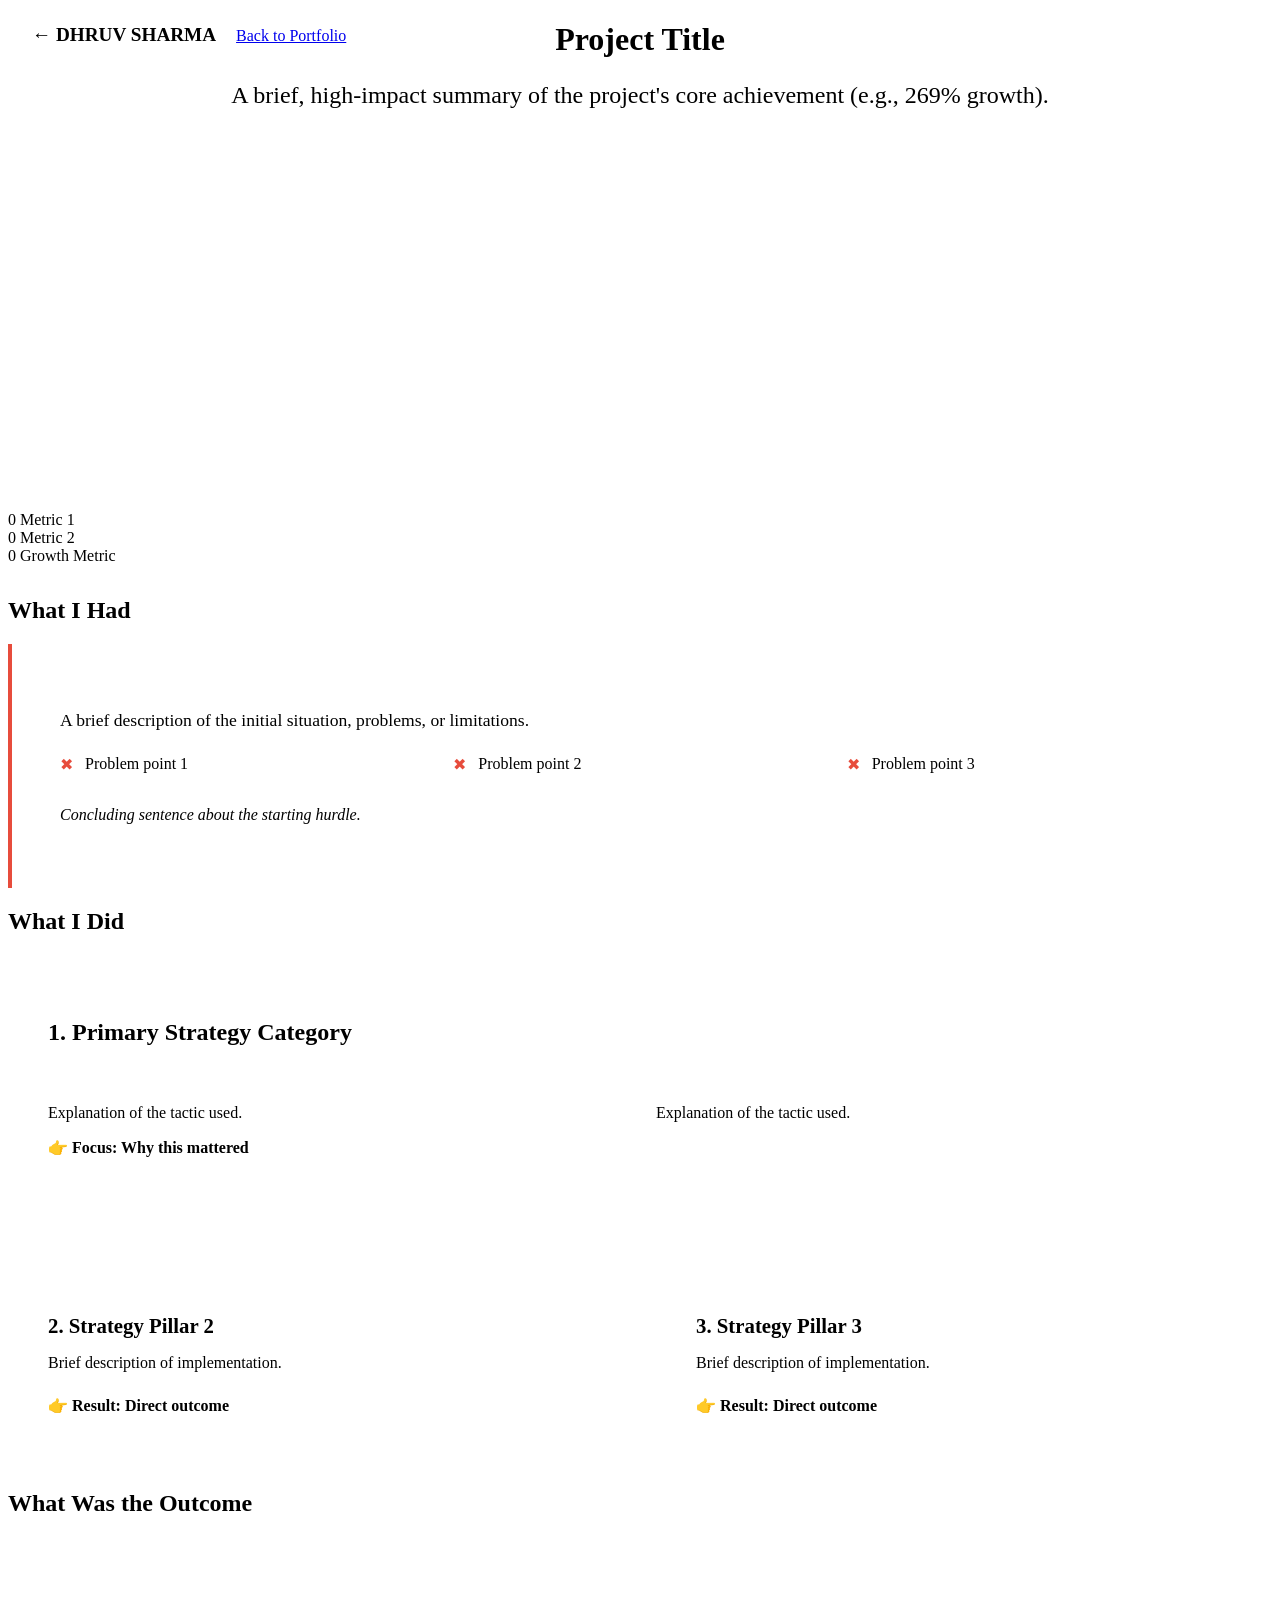
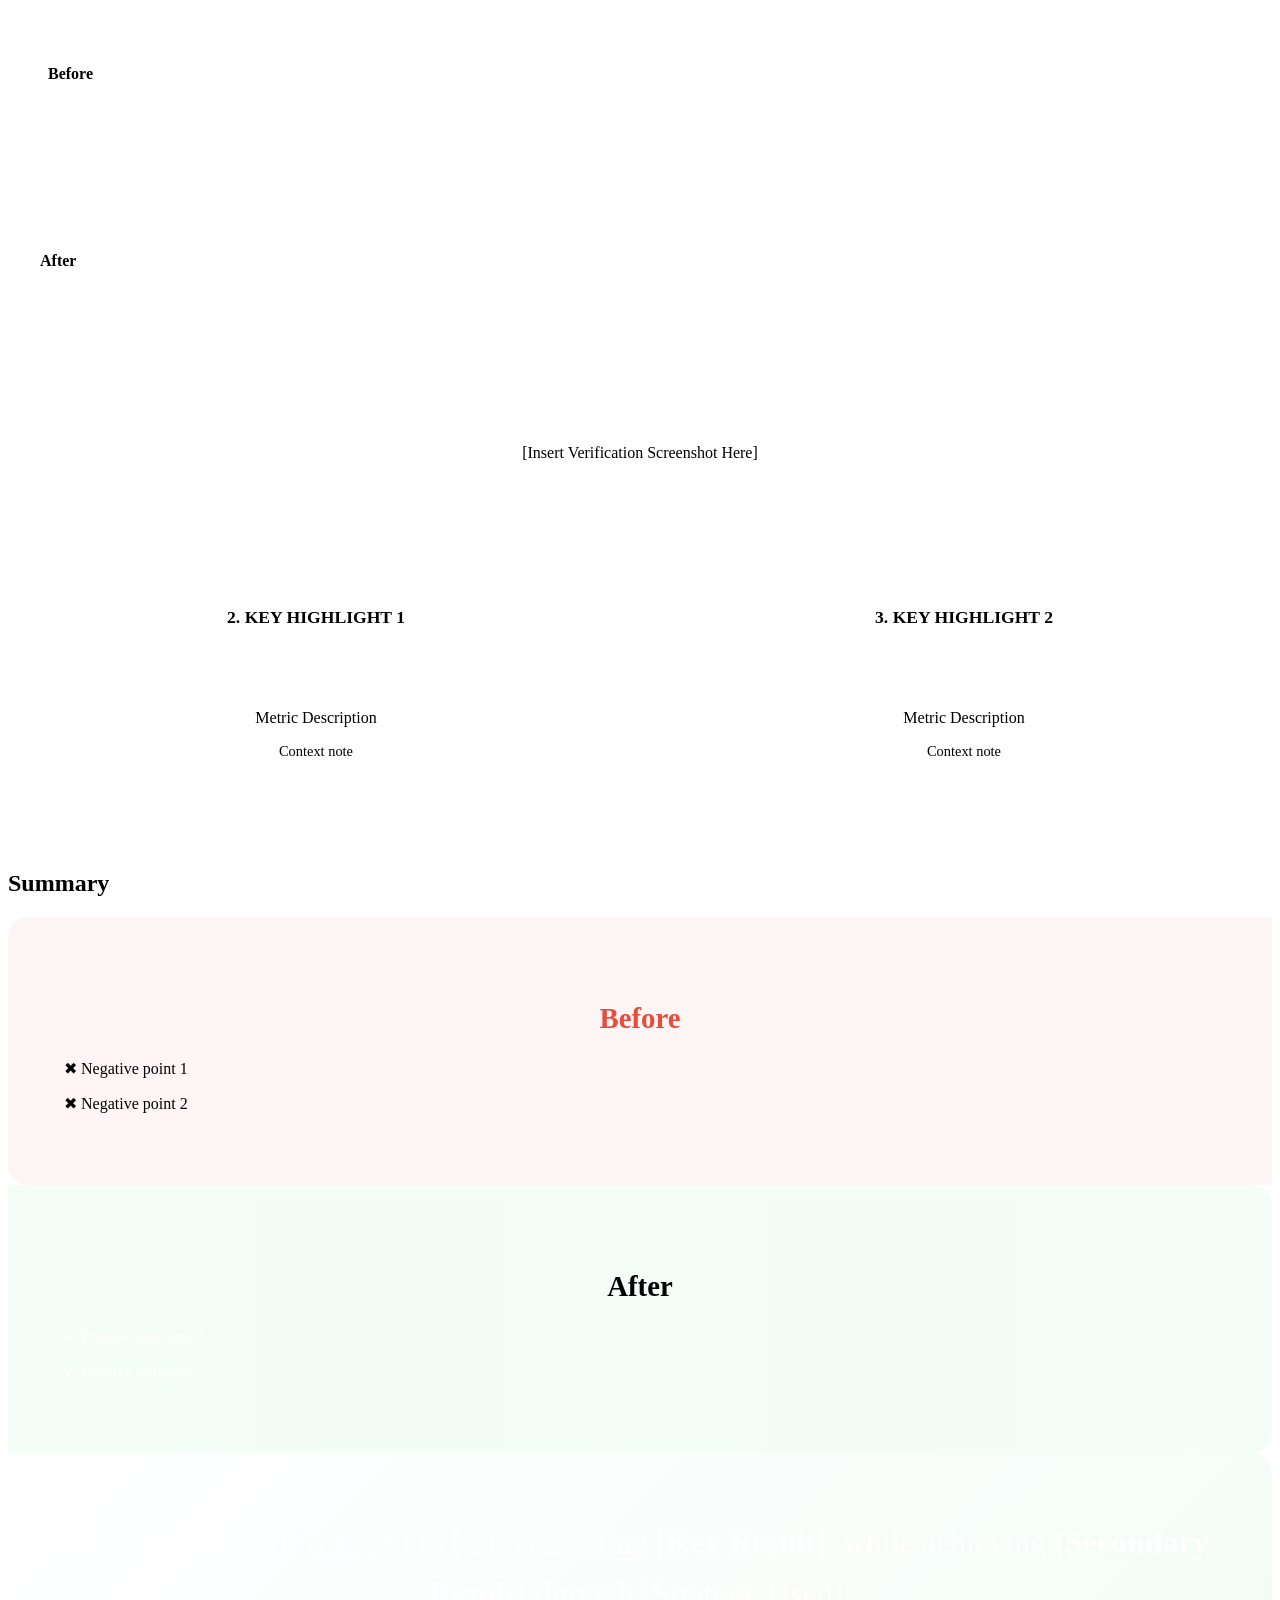
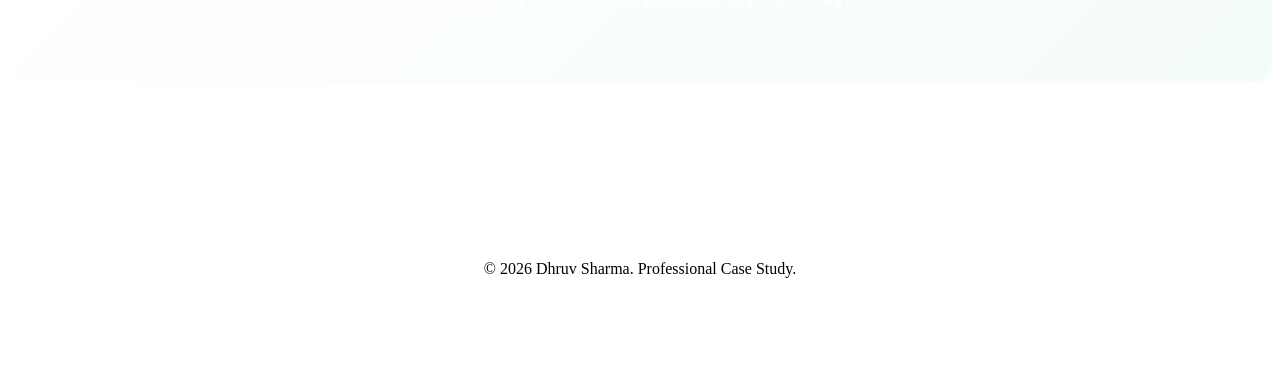
==== Portfolio By AI/case-study-template.html @ c82a57d7 "Add files via upload" ====
<!DOCTYPE html>
<html lang="en">
<head>
    <meta charset="UTF-8">
    <meta name="viewport" content="width=device-width, initial-scale=1.0">
    <title>Project Name | Dhruv Sharma SEO</title>
    <link rel="stylesheet" href="../style.css">
</head>
<body>

    <nav style="padding: 1.5rem; position: fixed; top: 0; width: 100%; z-index: 100;" class="glass">
        <div class="container nav-container">
            <a href="../index.html" style="color: var(--primary-color); text-decoration: none; font-weight: 700; font-size: 1.2rem;">&larr; DHRUV SHARMA</a>
            <a href="../index.html#portfolio" class="glass-btn" style="padding: 0.5rem 1rem;">Back to Portfolio</a>
        </div>
    </nav>

    <header class="hero" style="min-height: 60vh; text-align: center;">
        <div class="container hero-content" style="max-width: 900px; margin: 0 auto;">
            <h1 data-aos="fade-up"><span class="gradient-text">Project Title</span></h1>
            <p data-aos="fade-up" style="font-size: 1.5rem;">A brief, high-impact summary of the project's core achievement (e.g., 269% growth).</p>
        </div>
    </header>

    <main class="container">
        
        <!-- TL;DR Metrics -->
        <div class="stats-grid" style="margin-top: -50px; position: relative; z-index: 5; margin-bottom: 2rem;">
            <div class="stat-card glass" data-aos="zoom-in">
                <span class="stat-number" data-target="0" data-suffix="">0</span>
                <span class="stat-label">Metric 1</span>
            </div>
            <div class="stat-card glass" data-aos="zoom-in" data-aos-delay="100">
                <span class="stat-number" data-target="0" data-suffix="">0</span>
                <span class="stat-label">Metric 2</span>
            </div>
            <div class="stat-card glass" data-aos="zoom-in" data-aos-delay="200">
                <span class="stat-number" data-target="0" data-suffix="%">0</span>
                <span class="stat-label">Growth Metric</span>
            </div>
        </div>

        <!-- 1. What I Had (The Challenge) -->
        <section id="challenge">
            <div class="section-header" data-aos="fade-up">
                <h2>What <span class="gradient-text">I Had</span></h2>
            </div>
            <div class="glass" data-aos="fade-up" style="padding: 3rem; border-left: 4px solid #e74c3c;">
                <p style="font-size: 1.1rem; margin-bottom: 1.5rem; color: var(--text-main);">A brief description of the initial situation, problems, or limitations.</p>
                <ul style="color: var(--text-dim); list-style: none; padding-left: 0; display: grid; grid-template-columns: repeat(auto-fit, minmax(300px, 1fr)); gap: 1rem;">
                    <li style="display: flex; align-items: flex-start; gap: 0.75rem;"><span style="color: #e74c3c;">✖</span> Problem point 1</li>
                    <li style="display: flex; align-items: flex-start; gap: 0.75rem;"><span style="color: #e74c3c;">✖</span> Problem point 2</li>
                    <li style="display: flex; align-items: flex-start; gap: 0.75rem;"><span style="color: #e74c3c;">✖</span> Problem point 3</li>
                </ul>
                <p style="margin-top: 2rem; color: var(--text-main); font-style: italic;">Concluding sentence about the starting hurdle.</p>
            </div>
        </section>

        <!-- 2. What I Did (The Strategy) -->
        <section id="strategy">
            <div class="section-header" data-aos="fade-up">
                <h2>What <span class="gradient-text">I Did</span></h2>
            </div>
            
            <div style="display: flex; flex-direction: column; gap: 2.5rem;" data-aos="fade-up" data-aos-delay="100">
                <!-- Strategy 1 -->
                <div class="glass" style="padding: 2.5rem;">
                    <h3 style="color: var(--primary-color); margin-bottom: 1.5rem; font-size: 1.5rem;">1. Primary Strategy Category</h3>
                    <div style="display: grid; grid-template-columns: repeat(auto-fit, minmax(300px, 1fr)); gap: 2rem;">
                        <div>
                            <strong style="color: #fff; display: block; margin-bottom: 0.5rem;">Tactic 1</strong>
                            <p style="color: var(--text-dim); margin-bottom: 1rem;">Explanation of the tactic used.</p>
                            <p style="color: var(--primary-color); font-weight: 600;">👉 Focus: Why this mattered</p>
                        </div>
                        <div>
                            <strong style="color: #fff; display: block; margin-bottom: 0.5rem;">Tactic 2</strong>
                            <p style="color: var(--text-dim); margin-bottom: 1rem;">Explanation of the tactic used.</p>
                        </div>
                    </div>
                </div>

                <!-- Strategy 2 & 3 -->
                <div style="display: grid; grid-template-columns: repeat(auto-fit, minmax(300px, 1fr)); gap: 2rem;">
                    <div class="glass" style="padding: 2.5rem;">
                        <h3 style="color: var(--secondary-color); margin-bottom: 1rem; font-size: 1.3rem;">2. Strategy Pillar 2</h3>
                        <p style="color: var(--text-dim); margin-bottom: 1.5rem;">Brief description of implementation.</p>
                        <p style="color: var(--primary-color); font-weight: 600;">👉 Result: Direct outcome</p>
                    </div>
                    <div class="glass" style="padding: 2.5rem;">
                        <h3 style="color: var(--secondary-color); margin-bottom: 1rem; font-size: 1.3rem;">3. Strategy Pillar 3</h3>
                        <p style="color: var(--text-dim); margin-bottom: 1.5rem;">Brief description of implementation.</p>
                        <p style="color: var(--primary-color); font-weight: 600;">👉 Result: Direct outcome</p>
                    </div>
                </div>
            </div>
        </section>

        <!-- 3. What Was the Outcome -->
        <section id="outcome">
            <div class="section-header" data-aos="fade-up">
                <h2>What Was <span class="gradient-text">the Outcome</span></h2>
            </div>
            
            <!-- Growth Tables -->
            <div style="margin-bottom: 4rem;">
                <h3 style="font-size: 1.8rem; margin-bottom: 1.5rem; color: #fff;">1. Primary Growth Metric</h3>
                <div class="split-grid">
                    <div class="glass" style="padding: 2.5rem;">
                        <h4 style="color: var(--text-dim); margin-bottom: 1rem;">Before</h4>
                        <ul style="list-style: none; padding-left: 0; color: #fff;">
                            <li style="margin-bottom: 0.5rem;"><strong style="color: var(--primary-color);">Data</strong> Point 1</li>
                            <li style="margin-bottom: 0.5rem;"><strong style="color: var(--primary-color);">Data</strong> Point 2</li>
                        </ul>
                    </div>
                    <div class="glass" style="padding: 2rem; border: 1px solid var(--primary-color);">
                        <h4 style="color: var(--primary-color); margin-bottom: 1rem;">After</h4>
                        <table style="width: 100%; color: #fff; text-align: left; border-collapse: collapse;">
                            <tr style="border-bottom: 1px solid rgba(255,255,255,0.1);">
                                <th style="padding: 0.5rem 0;">Metric</th><th style="padding: 0.5rem 0;">After</th><th style="padding: 0.5rem 0;">Growth</th>
                            </tr>
                            <tr style="border-bottom: 1px solid rgba(255,255,255,0.1);">
                                <td style="padding: 0.5rem 0;">Metric Name</td><td style="padding: 0.5rem 0;">Value</td><td style="color: var(--primary-color); font-weight: bold;">+%</td>
                            </tr>
                        </table>
                    </div>
                </div>
                <!-- Optional Images -->
                <div style="margin-top: 1.5rem; text-align: center; color: var(--text-dim); padding: 2rem;" class="glass">
                    [Insert Verification Screenshot Here]
                </div>
            </div>

            <!-- Flow Data Box -->
            <div style="display: grid; grid-template-columns: repeat(auto-fit, minmax(250px, 1fr)); gap: 2rem; margin-bottom: 4rem;">
                <!-- Highlight 1 -->
                <div class="glass" style="padding: 2rem; text-align: center;">
                    <h3 style="color: var(--text-dim); font-size: 1.1rem; text-transform: uppercase;">2. Key Highlight 1</h3>
                    <div style="font-size: 2.5rem; font-weight: 700; color: #fff; margin: 1rem 0;">Start &rarr; End</div>
                    <p style="color: var(--primary-color);">Metric Description</p>
                    <p style="font-size: 0.9rem; color: var(--text-dim); margin-top: 0.5rem;">Context note</p>
                </div>
                <!-- Highlight 2 -->
                <div class="glass" style="padding: 2rem; text-align: center; border: 1px solid var(--secondary-color);">
                    <h3 style="color: var(--text-dim); font-size: 1.1rem; text-transform: uppercase;">3. Key Highlight 2</h3>
                    <div style="font-size: 2.5rem; font-weight: 700; color: #fff; margin: 1rem 0;">Start &rarr; End</div>
                    <p style="color: var(--secondary-color);">Metric Description</p>
                    <p style="font-size: 0.9rem; color: var(--text-dim); margin-top: 0.5rem;">Context note</p>
                </div>
            </div>
        </section>

        <!-- 4. Summary -->
        <section id="summary">
            <div class="section-header" data-aos="fade-up">
                <h2><span class="gradient-text">Summary</span></h2>
            </div>
            <div class="split-grid-no-gap" data-aos="fade-up" data-aos-delay="100">
                <div class="glass summary-left" style="padding: 3.5rem; background: rgba(231, 76, 60, 0.05); border-radius: 20px 0 0 20px; border-right: none;">
                    <h3 style="color: #e74c3c; margin-bottom: 1.5rem; text-align: center; font-size: 1.8rem;">Before</h3>
                    <ul style="color: var(--text-dim); list-style: none; padding: 0; display: flex; flex-direction: column; gap: 1rem;">
                        <li>✖ Negative point 1</li>
                        <li>✖ Negative point 2</li>
                    </ul>
                </div>
                <div class="glass summary-right" style="padding: 3.5rem; background: rgba(46, 204, 113, 0.05); border-radius: 0 20px 20px 0; border: 1px solid var(--primary-color);">
                    <h3 style="color: var(--primary-color); margin-bottom: 1.5rem; text-align: center; font-size: 1.8rem;">After</h3>
                    <ul style="color: #fff; list-style: none; padding: 0; display: flex; flex-direction: column; gap: 1rem; font-weight: 500;">
                        <li>✔ <span style="color: var(--primary-color);">Positive</span> outcome 1</li>
                        <li>✔ <span style="color: var(--primary-color);">Positive</span> outcome 2</li>
                    </ul>
                </div>
            </div>
        </section>

        <!-- 5. Final One-Liner -->
        <section style="text-align: center; padding-bottom: 6rem;">
            <div class="glass" data-aos="zoom-in" style="padding: 4rem 3rem; border: 2px solid var(--primary-color); box-shadow: 0 0 40px var(--primary-glow); background: linear-gradient(135deg, rgba(255,255,255,0.03) 0%, rgba(46,204,113,0.05) 100%); border-radius: 20px;">
                <h2 style="font-size: 2rem; line-height: 1.6; color: #fff; font-weight: 300; margin: 0;">
                    <span style="font-weight: 700; color: var(--primary-color);">Scaled [Project]</span> from [X] to [Y], generating <span style="color: var(--primary-color); font-weight: 700;">[Key Result]</span>, while achieving <span style="color: var(--primary-color); font-weight: 700;">[Secondary Result]</span> through [Strategy Used].
                </h2>
            </div>
        </section>
        
    </main>

    <footer style="padding: 4rem 0; text-align: center; border-top: 1px solid rgba(255, 255, 255, 0.1);">
        <p>&copy; 2026 Dhruv Sharma. Professional Case Study.</p>
    </footer>

    <script src="../app.js"></script>
</body>
</html>
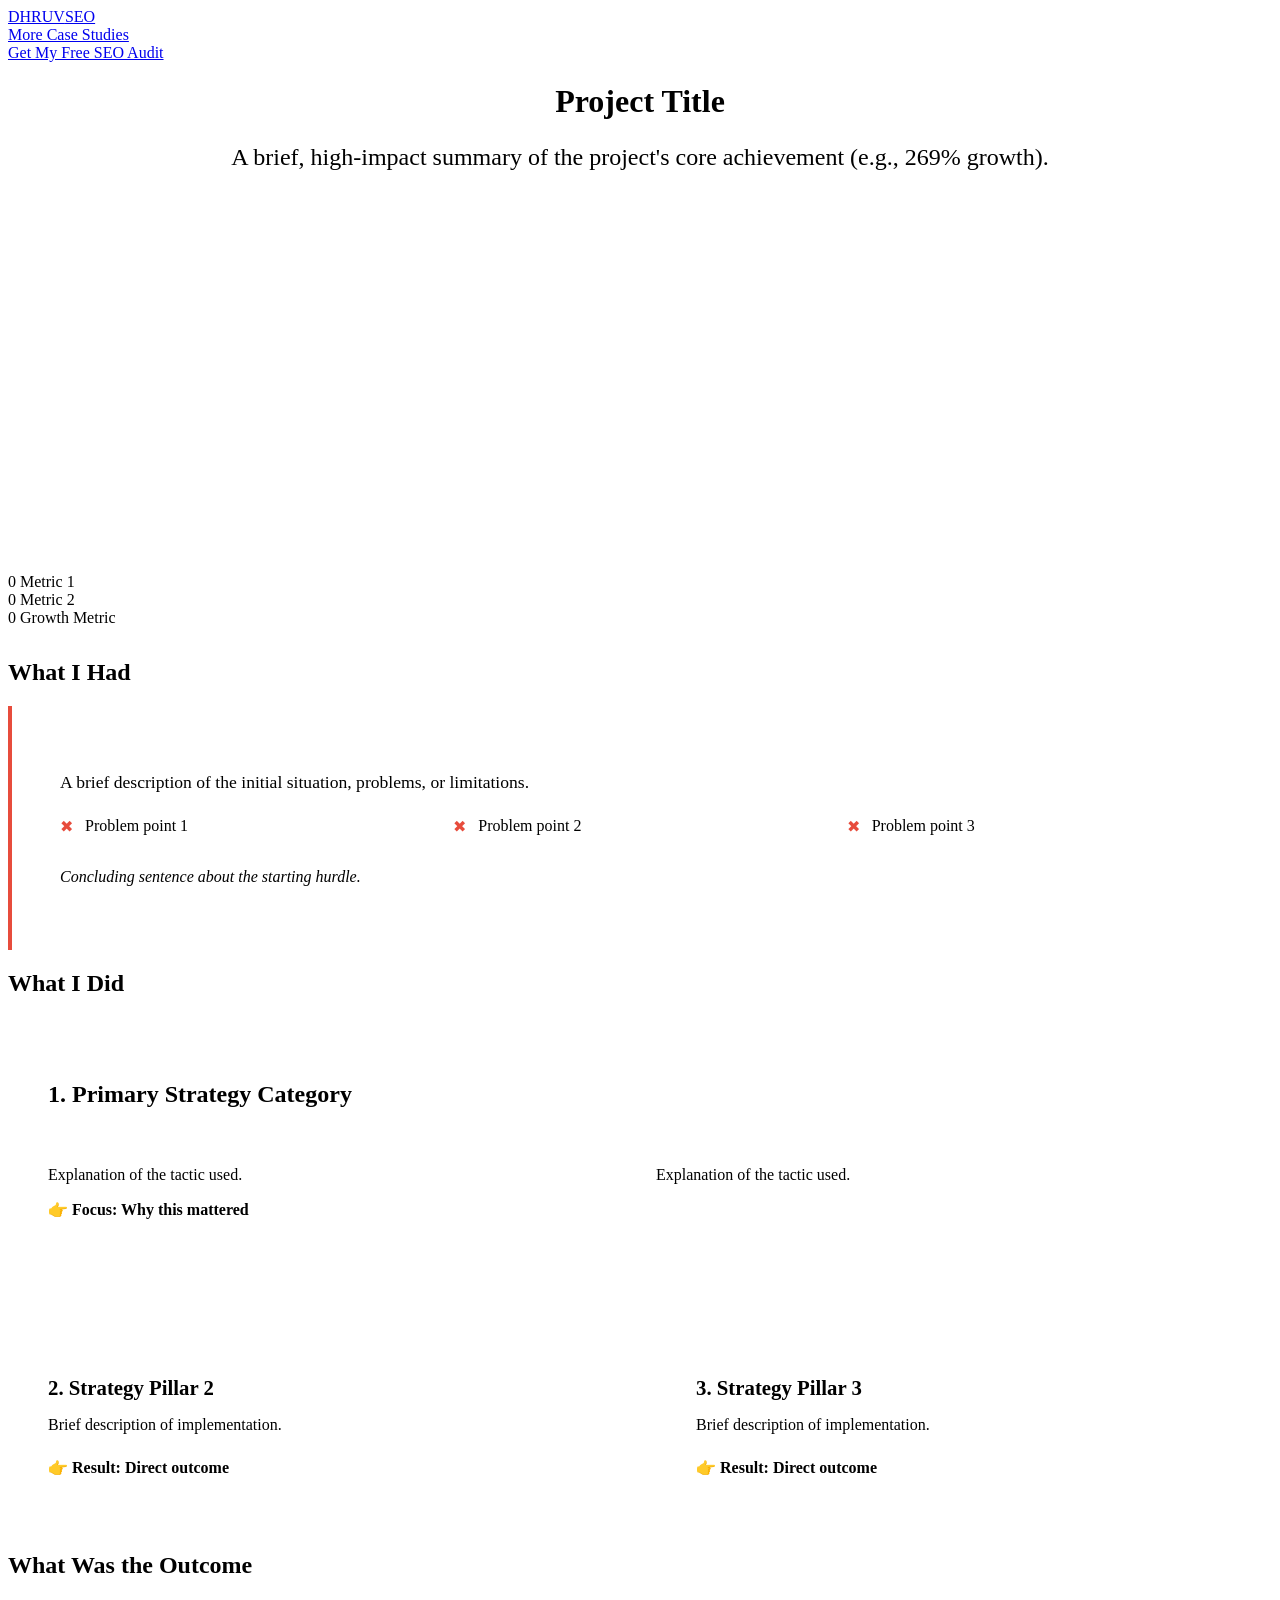
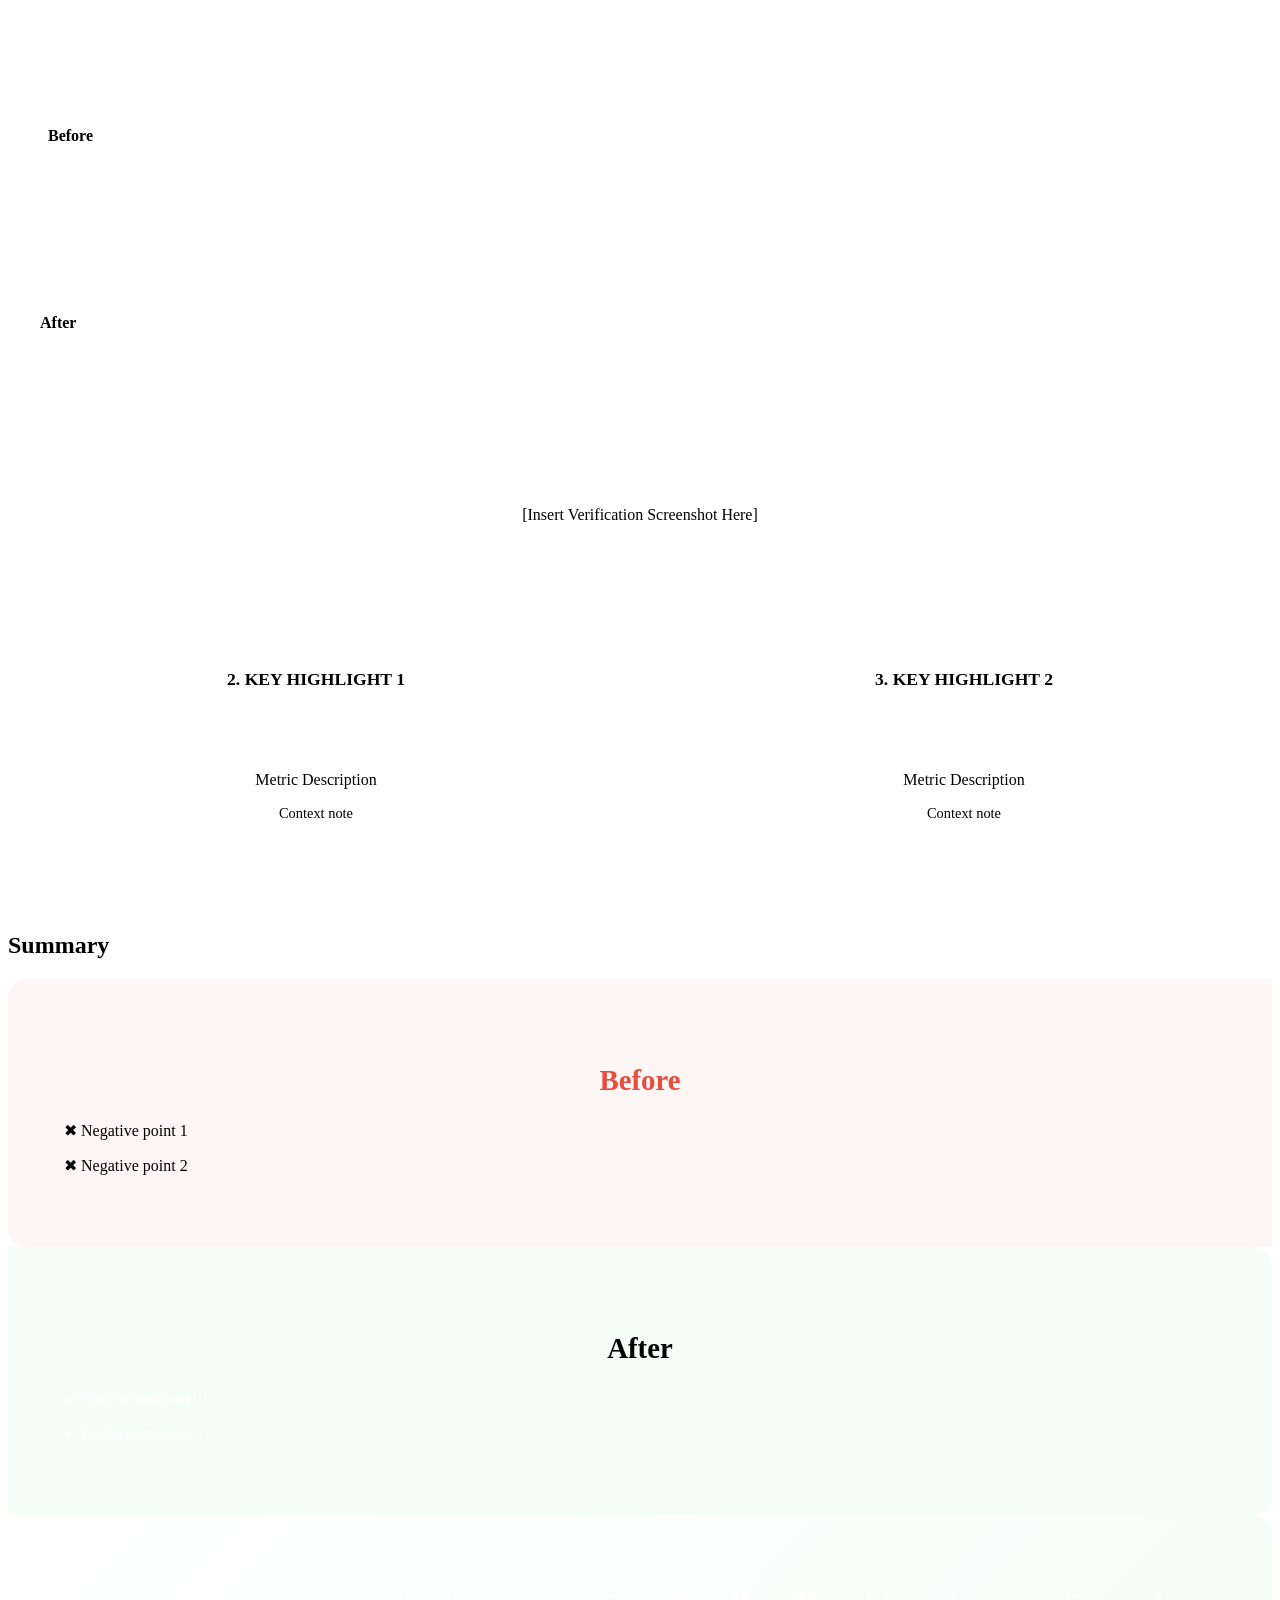
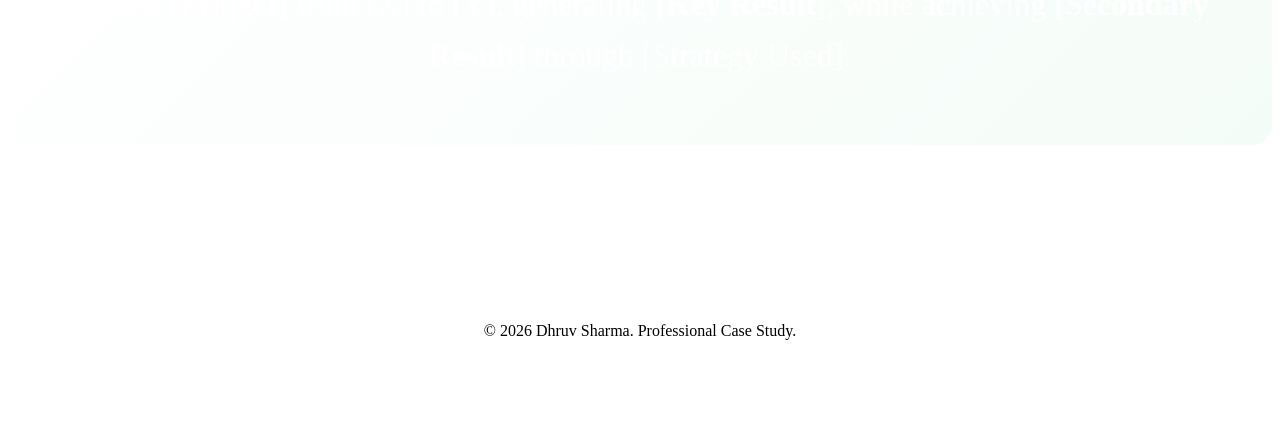
==== commit 3ae12582: "Add files via upload" ====
--- a/Portfolio By AI/case-study-template.html
+++ b/Portfolio By AI/case-study-template.html
@@ -8,11 +8,13 @@
 </head>
 <body>
 
-    <nav style="padding: 1.5rem; position: fixed; top: 0; width: 100%; z-index: 100;" class="glass">
-        <div class="container nav-container">
-            <a href="../index.html" style="color: var(--primary-color); text-decoration: none; font-weight: 700; font-size: 1.2rem;">&larr; DHRUV SHARMA</a>
-            <a href="../index.html#portfolio" class="glass-btn" style="padding: 0.5rem 1rem;">Back to Portfolio</a>
+    <!-- Global Navigation -->
+    <nav class="global-nav">
+        <a href="../index.html" class="nav-brand">DHRUV<span>SEO</span></a>
+        <div class="nav-links">
+            <a href="../index.html#portfolio">More Case Studies</a>
         </div>
+        <a href="javascript:void(0)" onclick="Calendly.initPopupWidget({url: 'https://calendly.com/dhruvsharma0279'});return false;" class="nav-cta">Get My Free SEO Audit</a>
     </nav>
 
     <header class="hero" style="min-height: 60vh; text-align: center;">
@@ -188,5 +190,9 @@
     </footer>
 
     <script src="../app.js"></script>
+
+    <!-- Calendly popup dependencies -->
+    <link href="https://assets.calendly.com/assets/external/widget.css" rel="stylesheet">
+    <script src="https://assets.calendly.com/assets/external/widget.js" type="text/javascript" async></script>
 </body>
 </html>
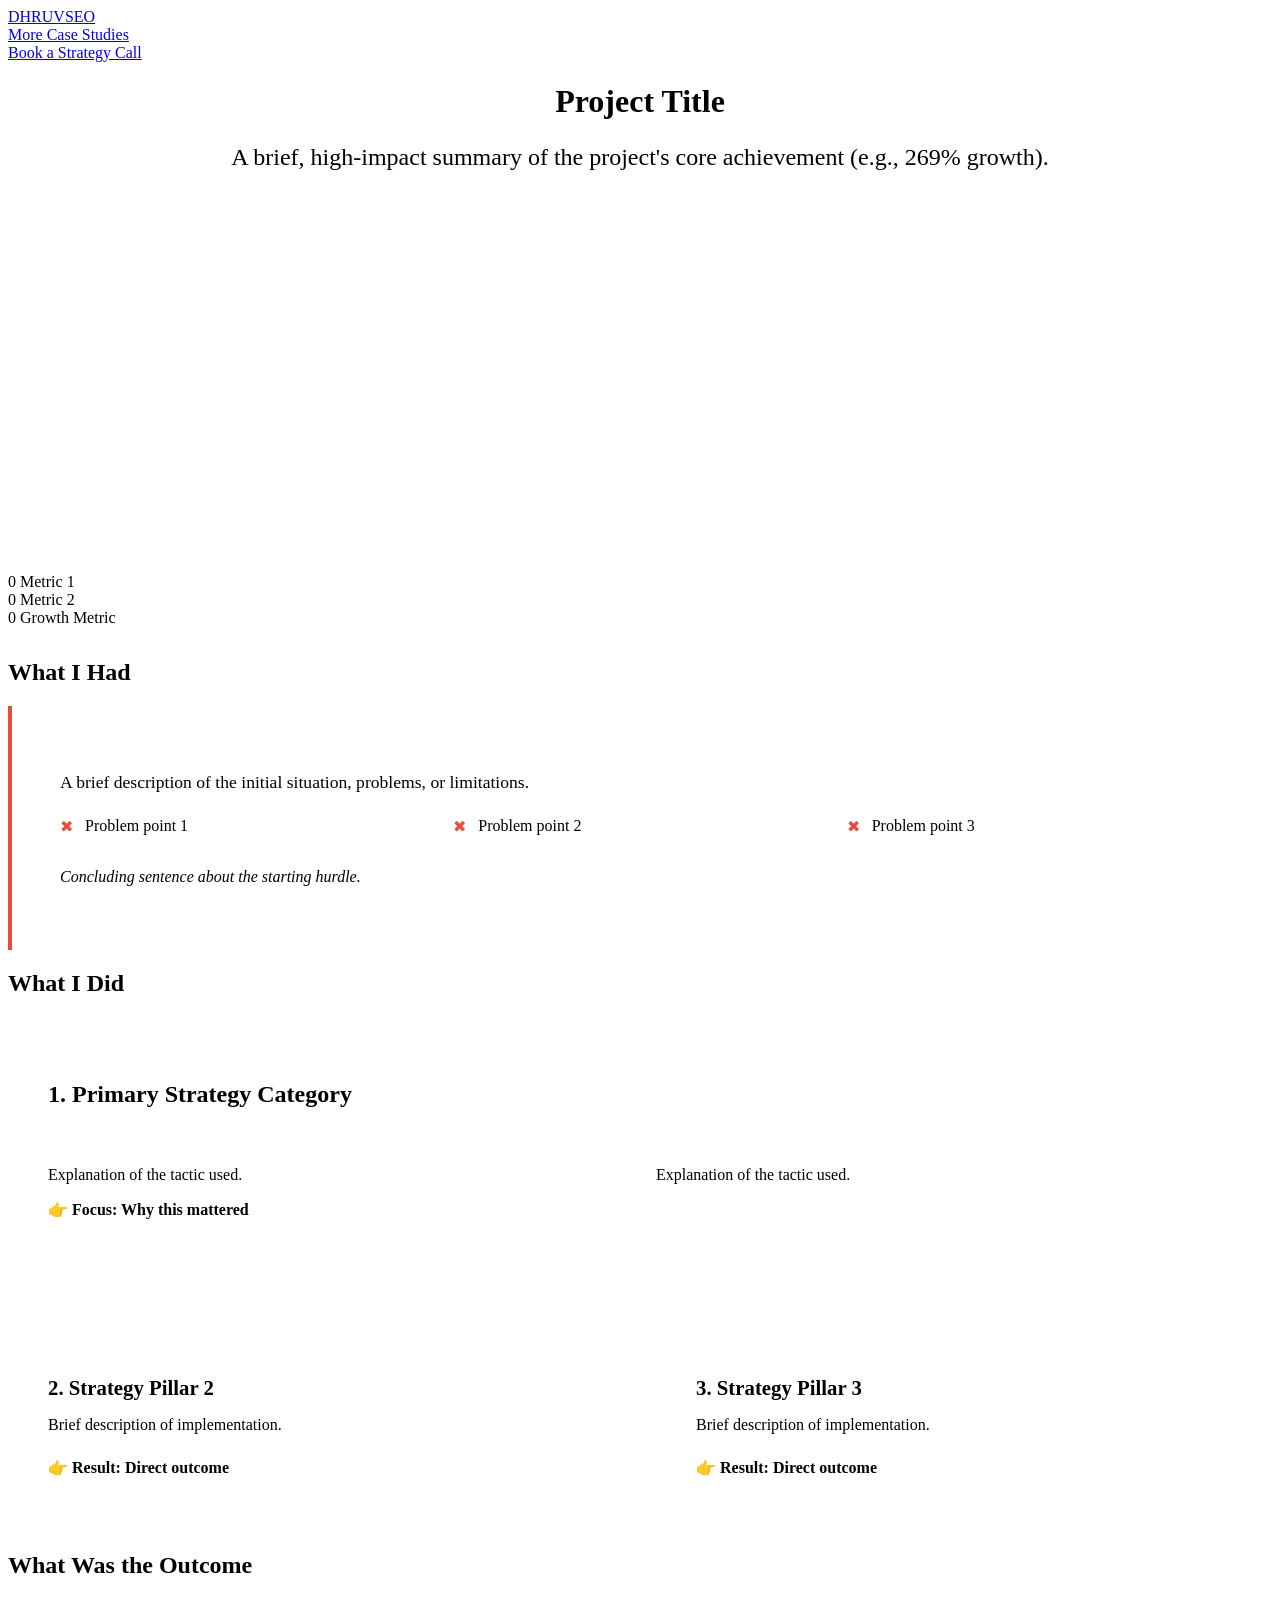
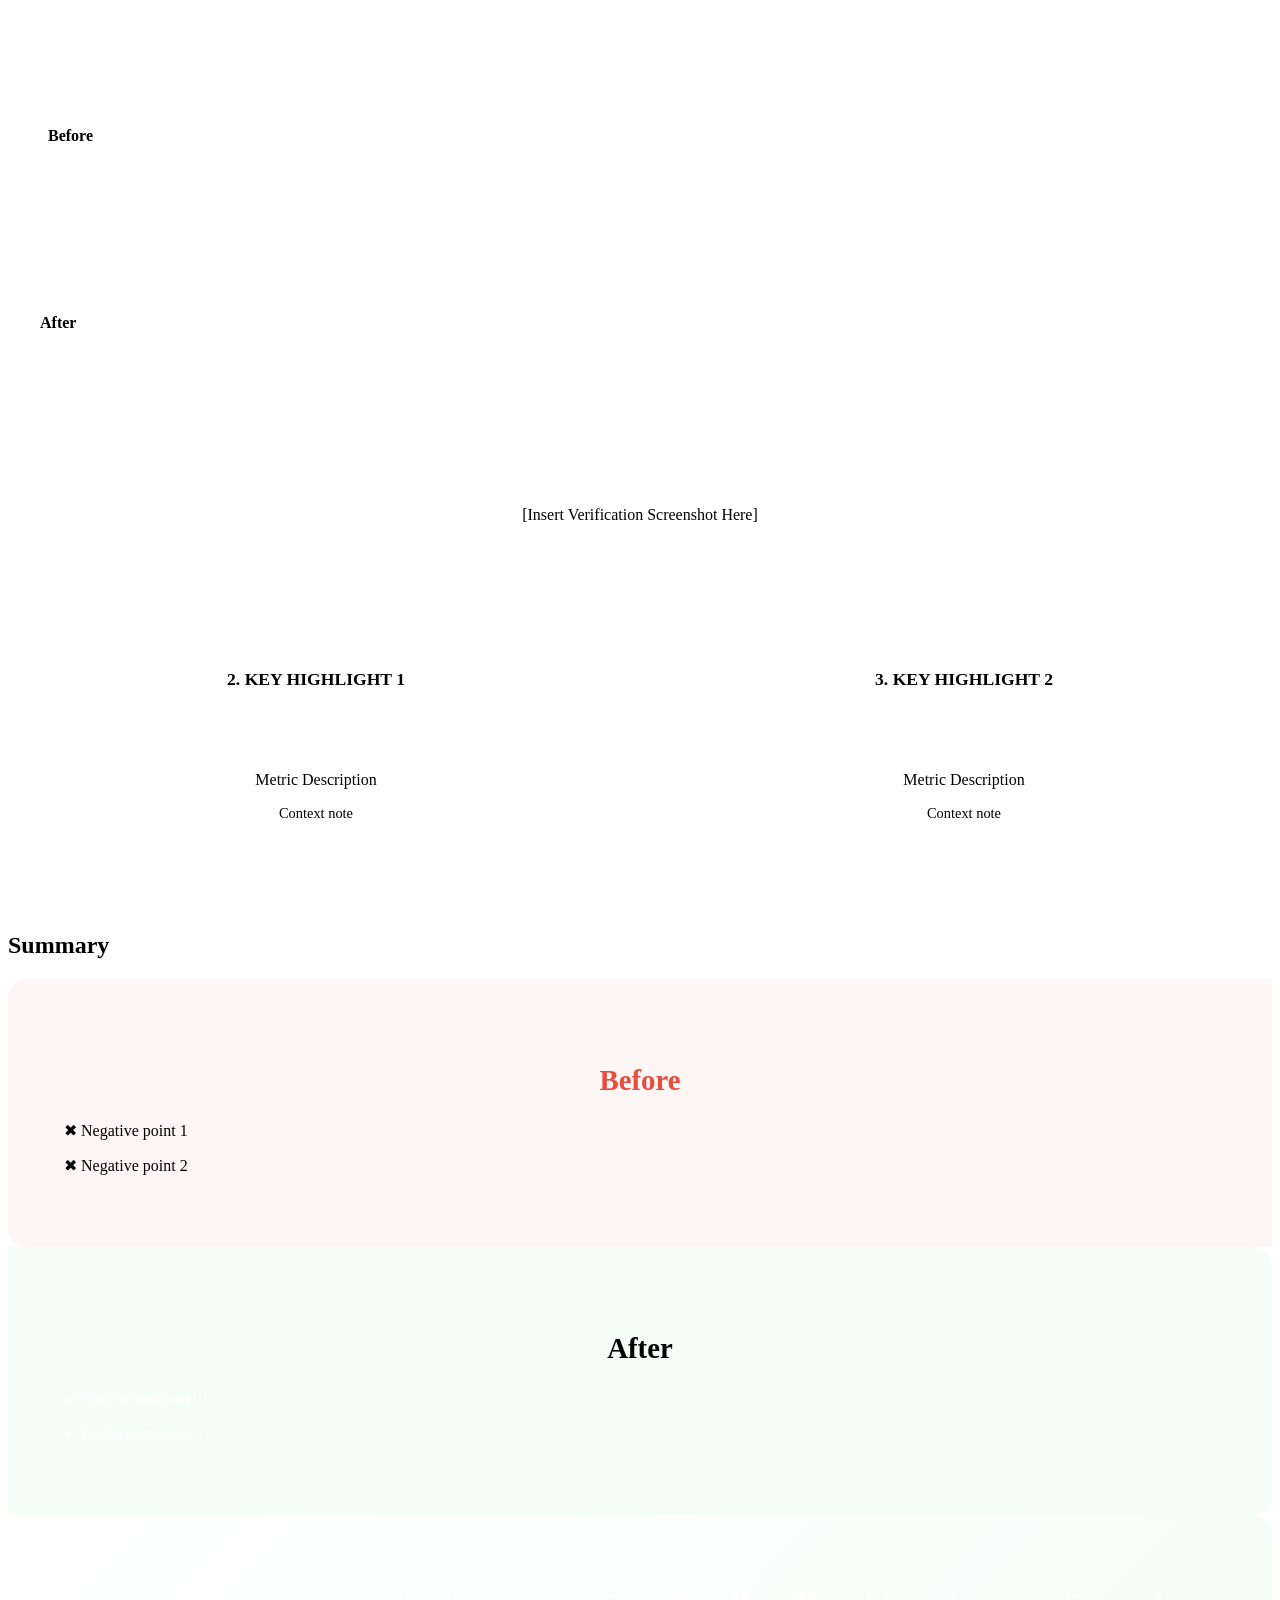
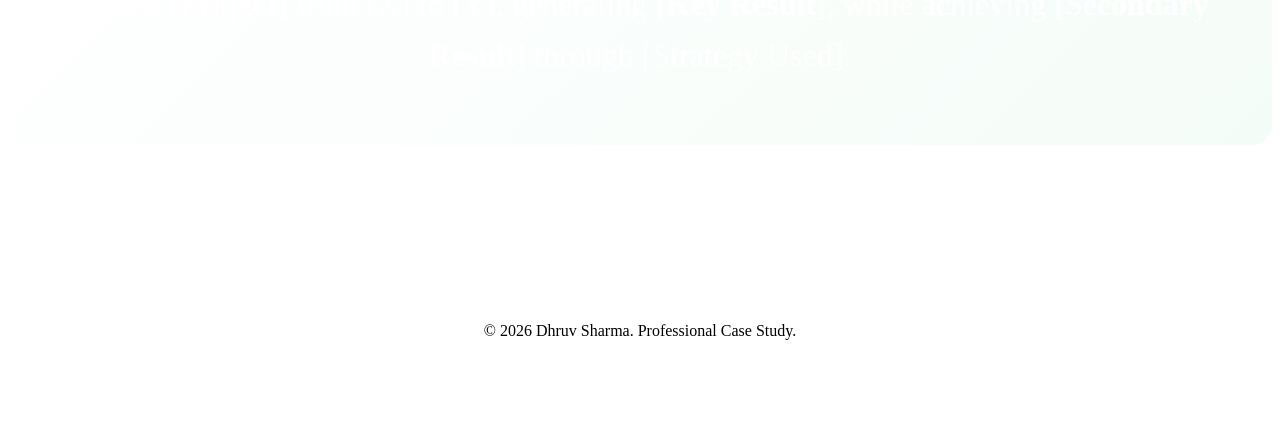
==== commit a9153b02: "Add files via upload" ====
--- a/Portfolio By AI/case-study-template.html
+++ b/Portfolio By AI/case-study-template.html
@@ -14,7 +14,7 @@
         <div class="nav-links">
             <a href="../index.html#portfolio">More Case Studies</a>
         </div>
-        <a href="javascript:void(0)" onclick="Calendly.initPopupWidget({url: 'https://calendly.com/dhruvsharma0279'});return false;" class="nav-cta">Get My Free SEO Audit</a>
+        <a href="javascript:void(0)" onclick="Calendly.initPopupWidget({url: 'https://calendly.com/dhruvsharma0279'});return false;" class="nav-cta">Book a Strategy Call</a>
     </nav>
 
     <header class="hero" style="min-height: 60vh; text-align: center;">
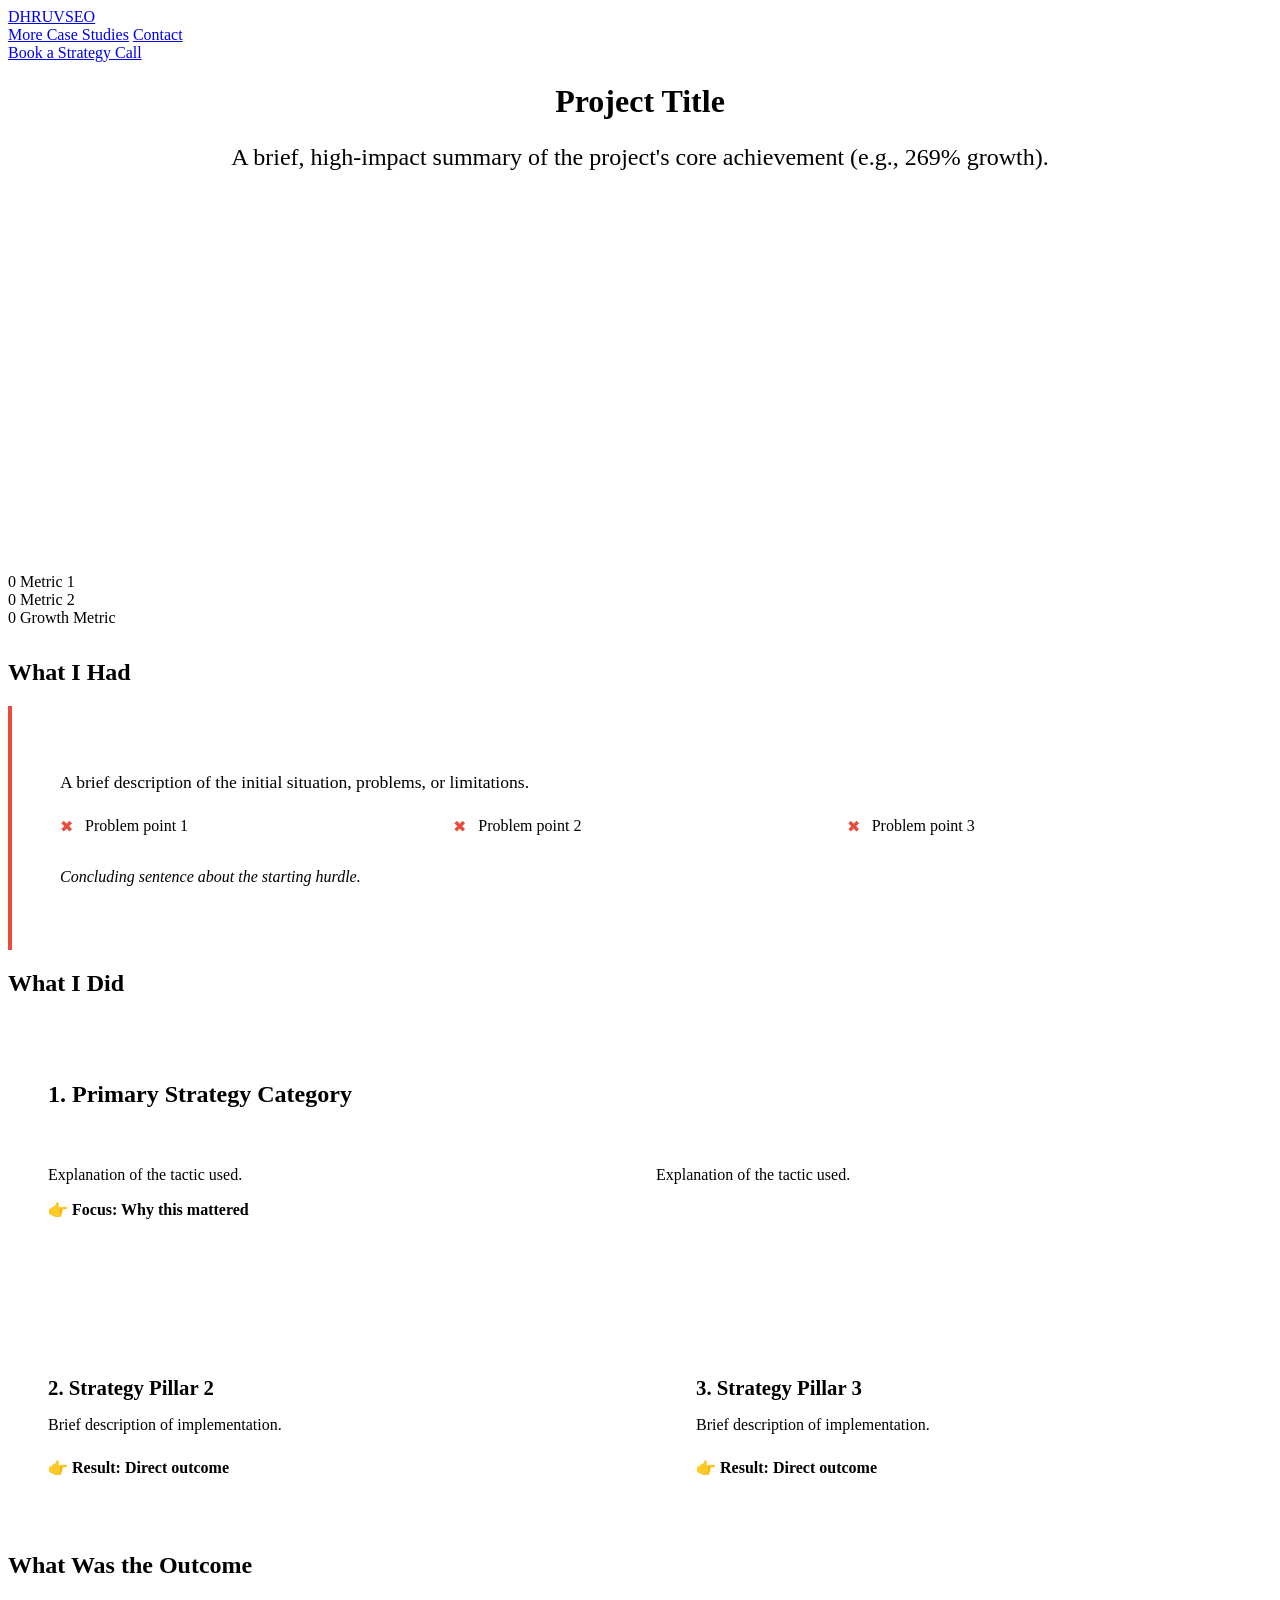
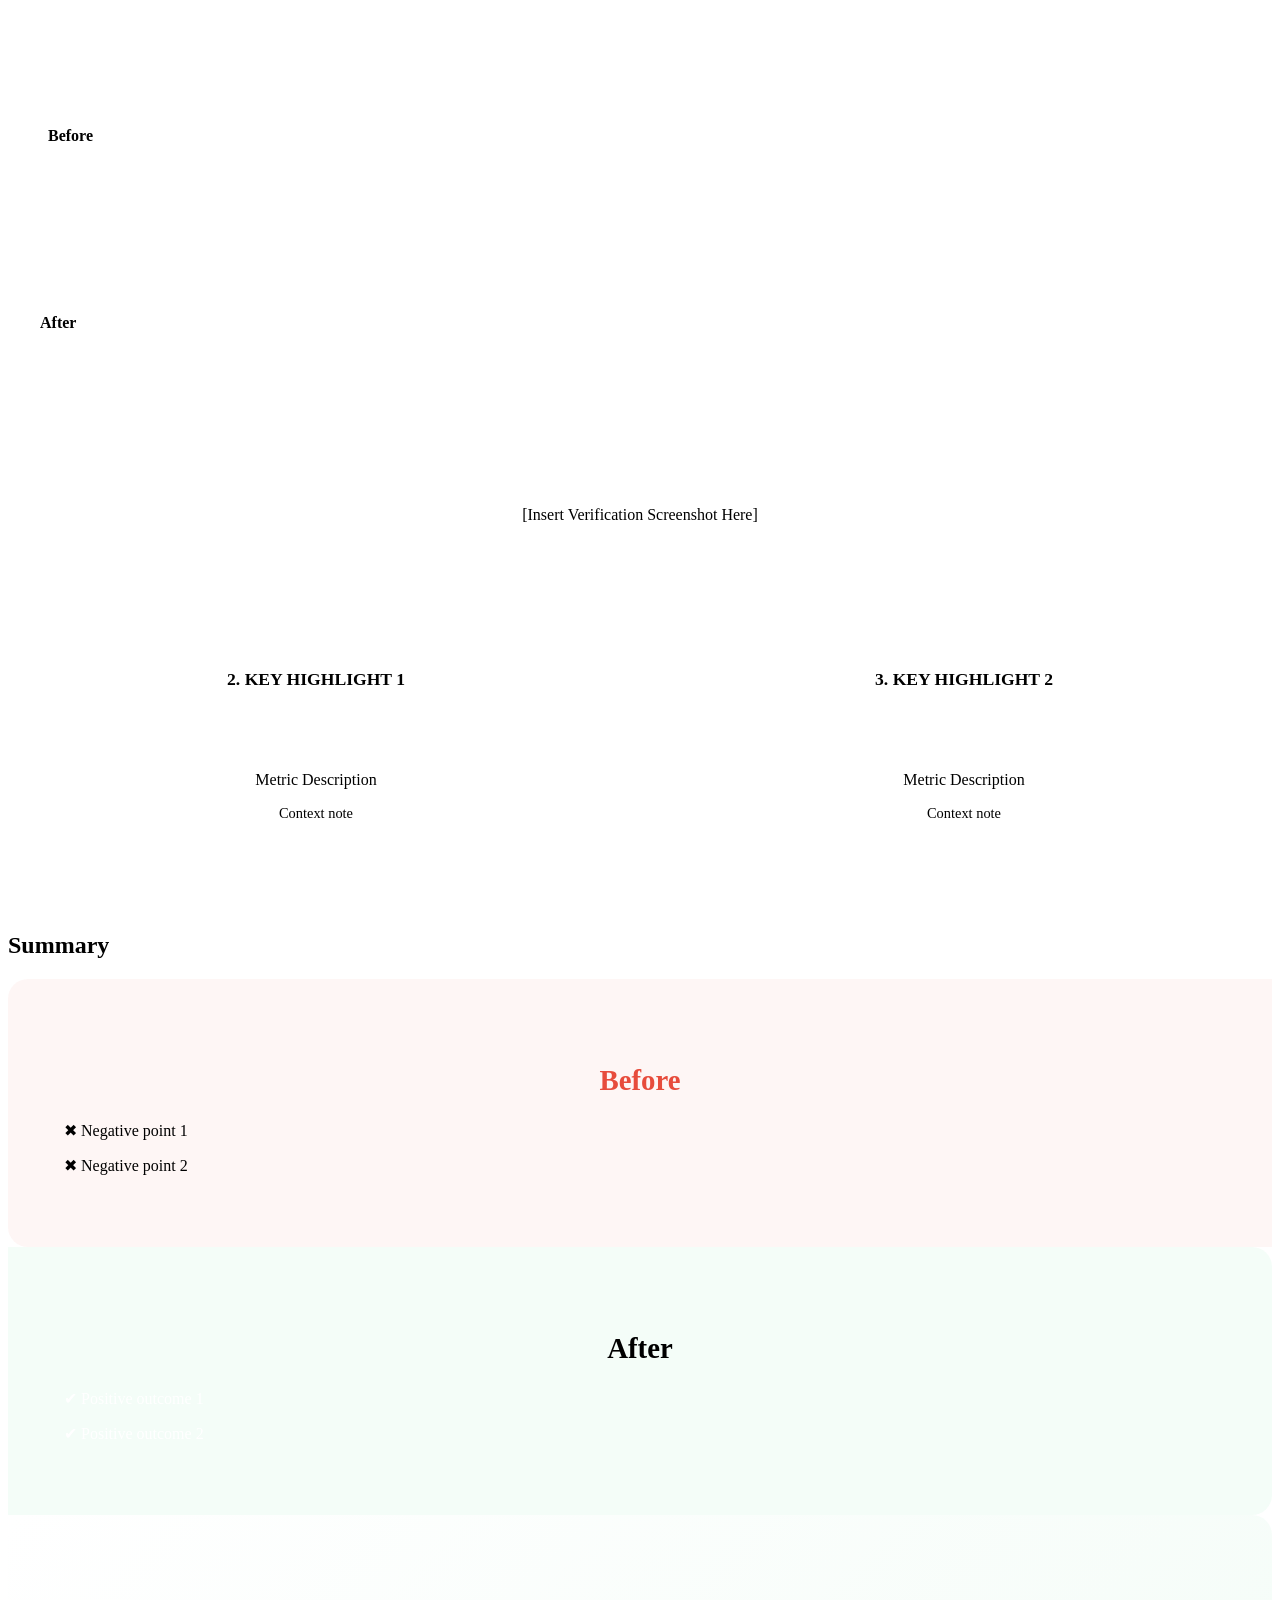
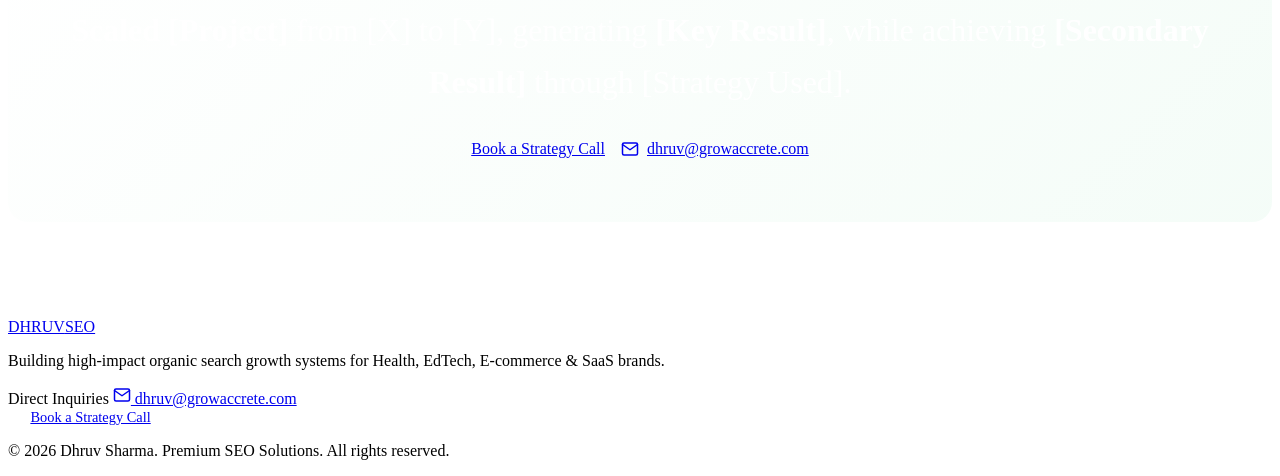
==== commit de5a5fbb: "Add files via upload" ====
--- a/Portfolio By AI/case-study-template.html
+++ b/Portfolio By AI/case-study-template.html
@@ -5,6 +5,27 @@
     <meta name="viewport" content="width=device-width, initial-scale=1.0">
     <title>Project Name | Dhruv Sharma SEO</title>
     <link rel="stylesheet" href="../style.css">
+    <!-- Google tag (gtag.js) -->
+    <script async src="https://www.googletagmanager.com/gtag/js?id=G-2NXP7V7Y64"></script>
+    <script>
+      window.dataLayer = window.dataLayer || [];
+      function gtag(){dataLayer.push(arguments);}
+      gtag('js', new Date());
+
+      gtag('config', 'G-2NXP7V7Y64');
+    </script>
+
+    <!-- Vercel Analytics -->
+    <script>
+      window.va = window.va || function () { (window.vaq = window.vaq || []).push(arguments); };
+    </script>
+    <script defer src="/_vercel/insights/script.js"></script>
+
+    <!-- Vercel Speed Insights -->
+    <script>
+      window.si = window.si || function () { (window.siq = window.siq || []).push(arguments); };
+    </script>
+    <script defer src="/_vercel/speed-insights/script.js"></script>
 </head>
 <body>
 
@@ -13,6 +34,7 @@
         <a href="../index.html" class="nav-brand">DHRUV<span>SEO</span></a>
         <div class="nav-links">
             <a href="../index.html#portfolio">More Case Studies</a>
+            <a href="mailto:dhruv@growaccrete.com">Contact</a>
         </div>
         <a href="javascript:void(0)" onclick="Calendly.initPopupWidget({url: 'https://calendly.com/dhruvsharma0279'});return false;" class="nav-cta">Book a Strategy Call</a>
     </nav>
@@ -177,16 +199,48 @@
         <!-- 5. Final One-Liner -->
         <section style="text-align: center; padding-bottom: 6rem;">
             <div class="glass" data-aos="zoom-in" style="padding: 4rem 3rem; border: 2px solid var(--primary-color); box-shadow: 0 0 40px var(--primary-glow); background: linear-gradient(135deg, rgba(255,255,255,0.03) 0%, rgba(46,204,113,0.05) 100%); border-radius: 20px;">
-                <h2 style="font-size: 2rem; line-height: 1.6; color: #fff; font-weight: 300; margin: 0;">
+                <h2 style="font-size: 2rem; line-height: 1.6; color: #fff; font-weight: 300; margin-bottom: 2rem;">
                     <span style="font-weight: 700; color: var(--primary-color);">Scaled [Project]</span> from [X] to [Y], generating <span style="color: var(--primary-color); font-weight: 700;">[Key Result]</span>, while achieving <span style="color: var(--primary-color); font-weight: 700;">[Secondary Result]</span> through [Strategy Used].
                 </h2>
+                <div style="display: flex; gap: 1rem; justify-content: center; align-items: center; flex-wrap: wrap;">
+                    <a href="javascript:void(0)" onclick="Calendly.initPopupWidget({url: 'https://calendly.com/dhruvsharma0279'});return false;" class="btn primary-btn">Book a Strategy Call</a>
+                    <a href="mailto:dhruv@growaccrete.com" class="btn outline-btn glass" style="display: inline-flex; align-items: center; gap: 8px;">
+                        <svg width="18" height="18" viewBox="0 0 24 24" fill="none" stroke="currentColor" stroke-width="2" stroke-linecap="round" stroke-linejoin="round">
+                            <path d="M4 4h16c1.1 0 2 .9 2 2v12c0 1.1-.9 2-2 2H4c-1.1 0-2-.9-2-2V6c0-1.1.9-2 2-2z"></path>
+                            <polyline points="22,6 12,13 2,6"></polyline>
+                        </svg>
+                        dhruv@growaccrete.com
+                    </a>
+                </div>
             </div>
         </section>
         
     </main>
 
-    <footer style="padding: 4rem 0; text-align: center; border-top: 1px solid rgba(255, 255, 255, 0.1);">
-        <p>&copy; 2026 Dhruv Sharma. Professional Case Study.</p>
+    <!-- Footer -->
+    <footer class="site-footer">
+        <div class="container footer-content">
+            <div class="footer-brand">
+                <a href="../index.html" class="nav-brand">DHRUV<span>SEO</span></a>
+                <p>Building high-impact organic search growth systems for Health, EdTech, E-commerce & SaaS brands.</p>
+            </div>
+            <div class="footer-contact">
+                <span class="footer-heading">Direct Inquiries</span>
+                <a href="mailto:dhruv@growaccrete.com" class="footer-email-link">
+                    <svg width="18" height="18" viewBox="0 0 24 24" fill="none" stroke="currentColor" stroke-width="2" stroke-linecap="round" stroke-linejoin="round">
+                        <path d="M4 4h16c1.1 0 2 .9 2 2v12c0 1.1-.9 2-2 2H4c-1.1 0-2-.9-2-2V6c0-1.1.9-2 2-2z"></path>
+                        <polyline points="22,6 12,13 2,6"></polyline>
+                    </svg>
+                    dhruv@growaccrete.com
+                </a>
+            </div>
+            <div class="footer-actions">
+                <a href="javascript:void(0)" onclick="Calendly.initPopupWidget({url: 'https://calendly.com/dhruvsharma0279'});return false;" class="btn primary-btn" style="font-size: 0.9rem; padding: 0.6rem 1.4rem;">Book a Strategy Call</a>
+            </div>
+        </div>
+        <div class="container footer-bottom">
+            <p>&copy; 2026 Dhruv Sharma. Premium SEO Solutions. All rights reserved.</p>
+        </div>
     </footer>
 
     <script src="../app.js"></script>
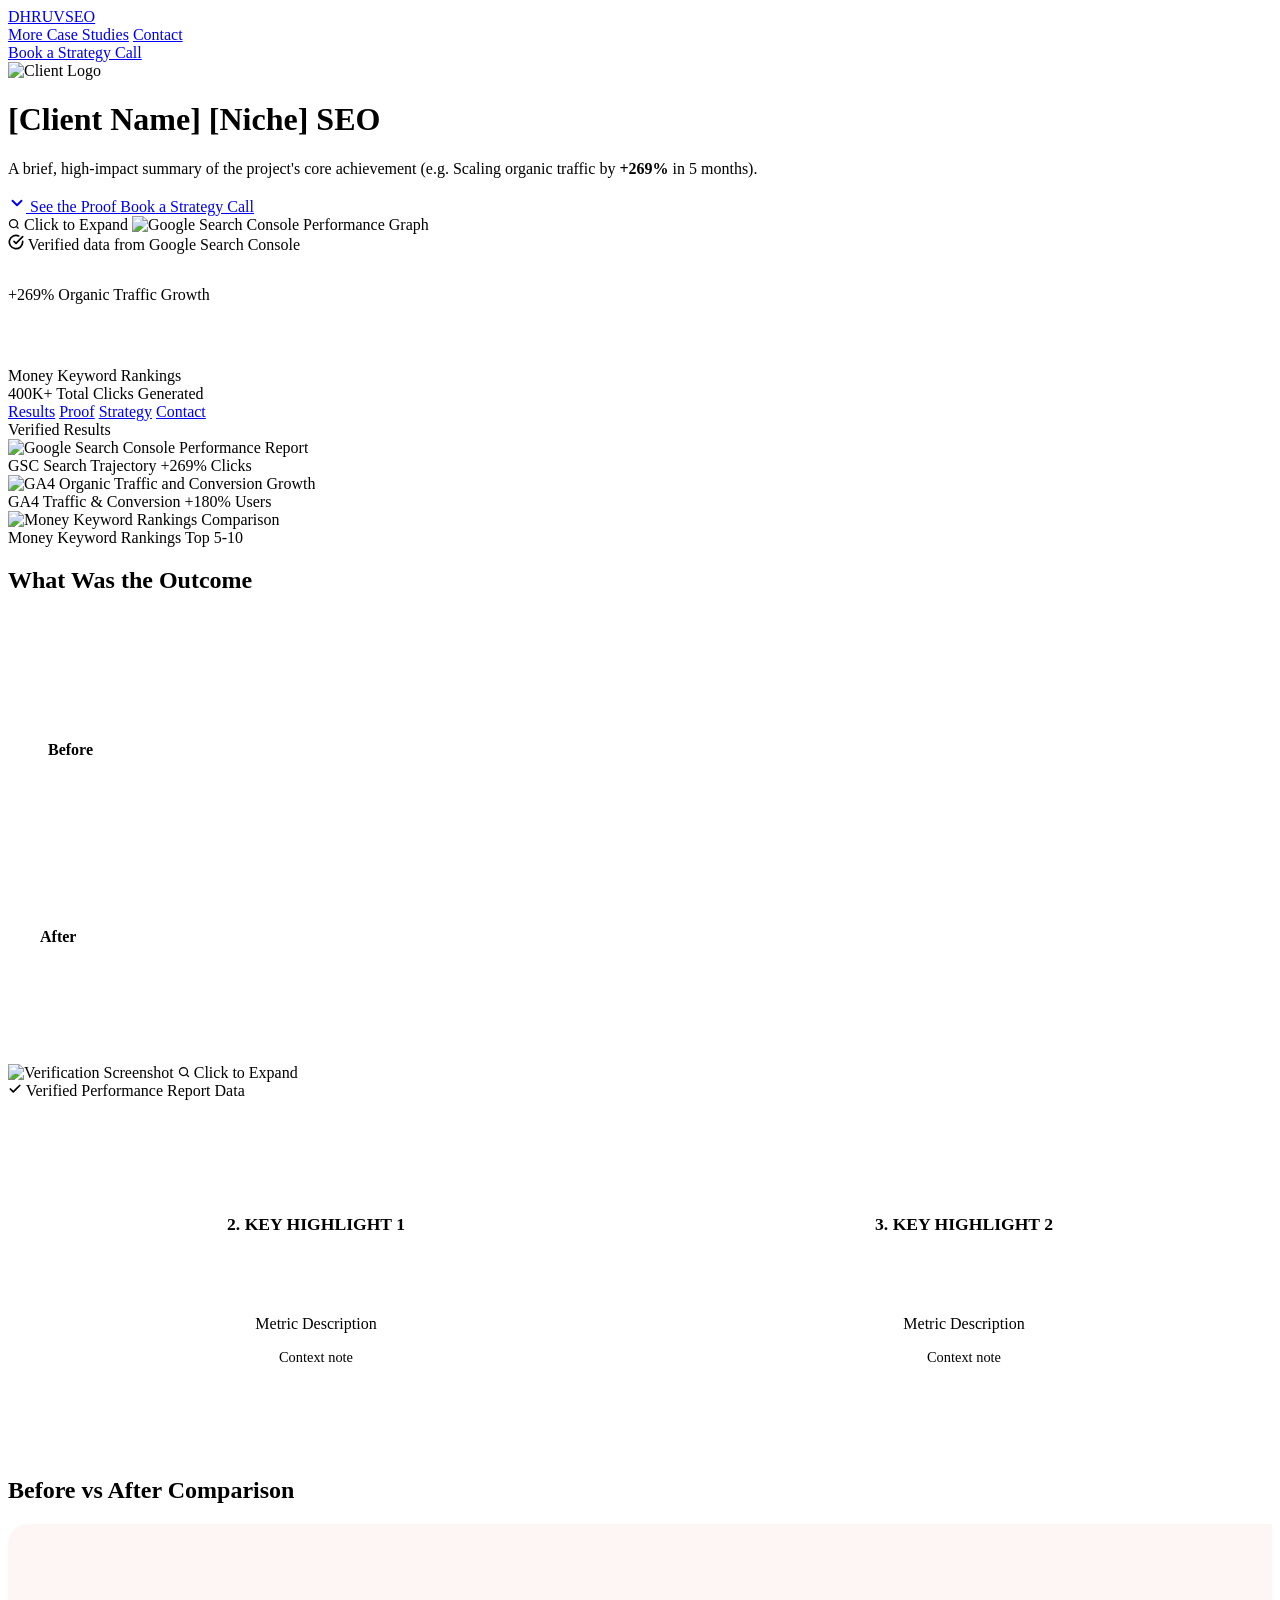
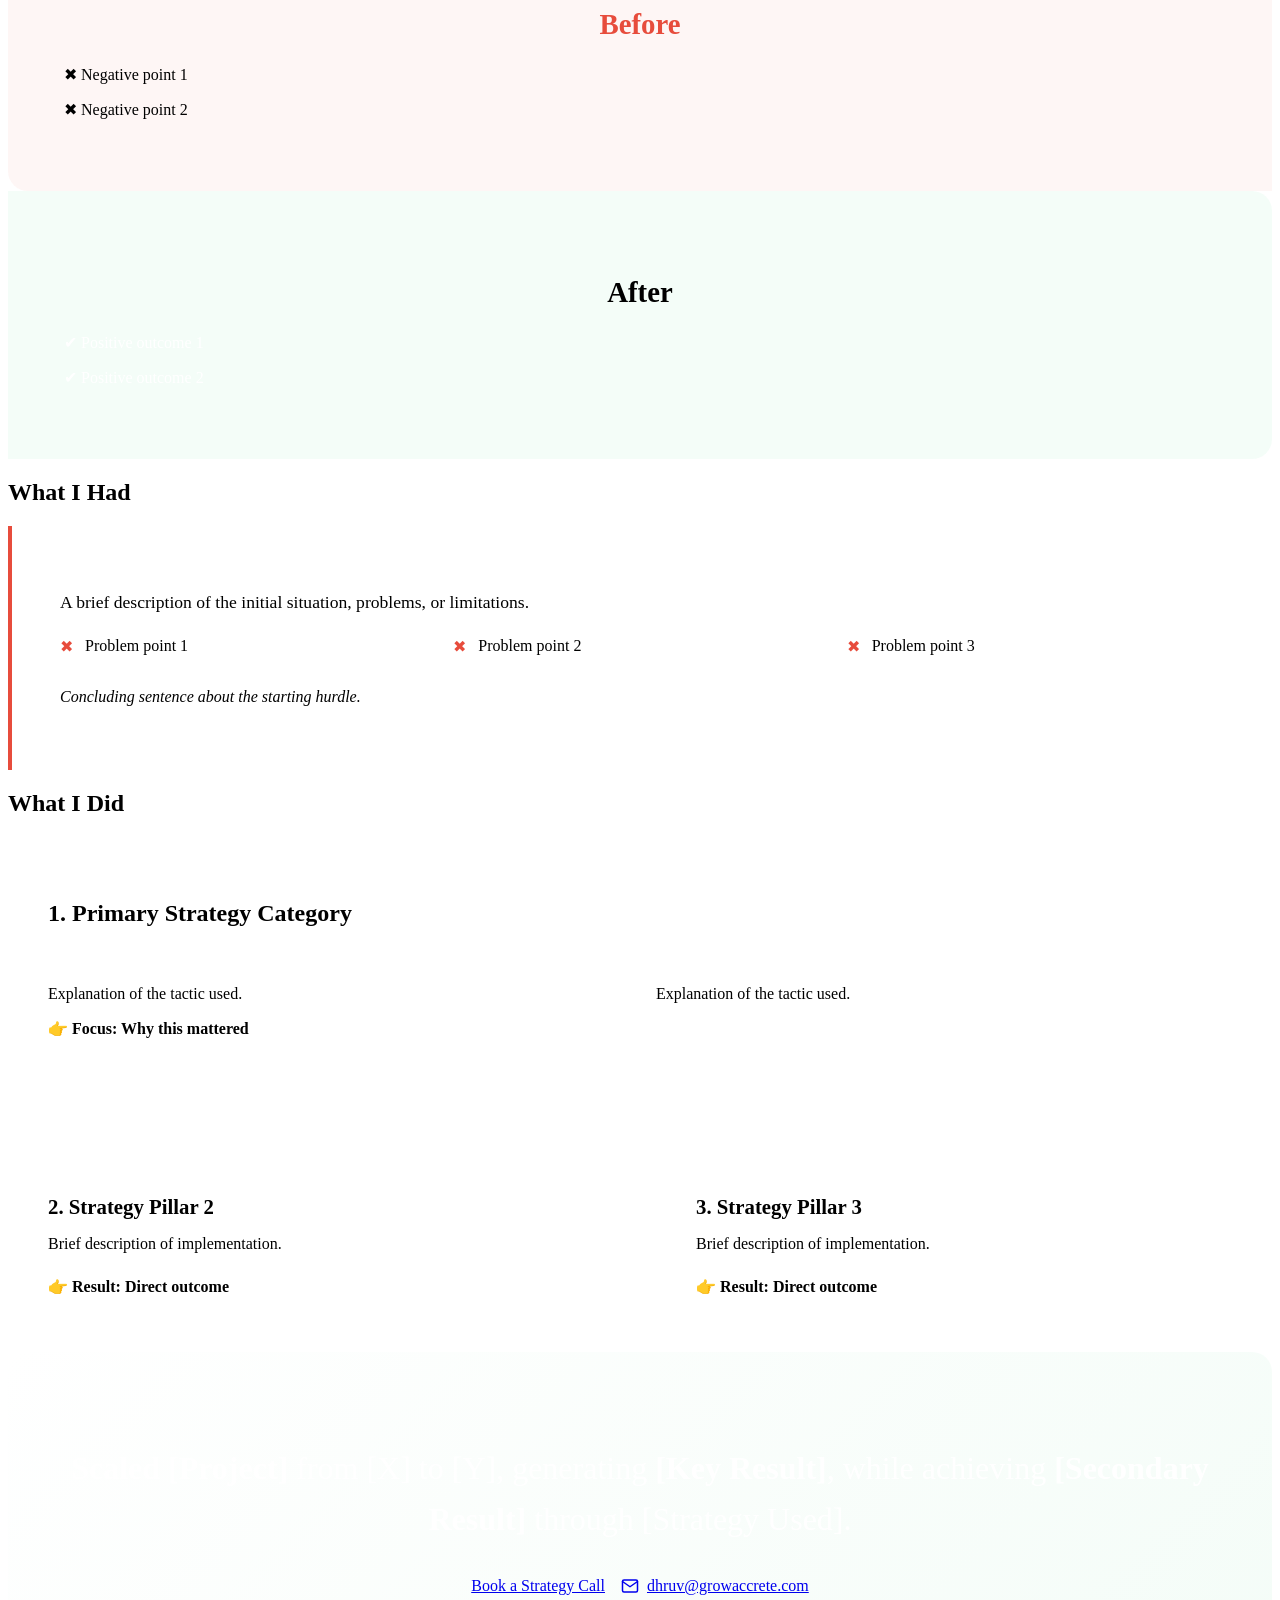
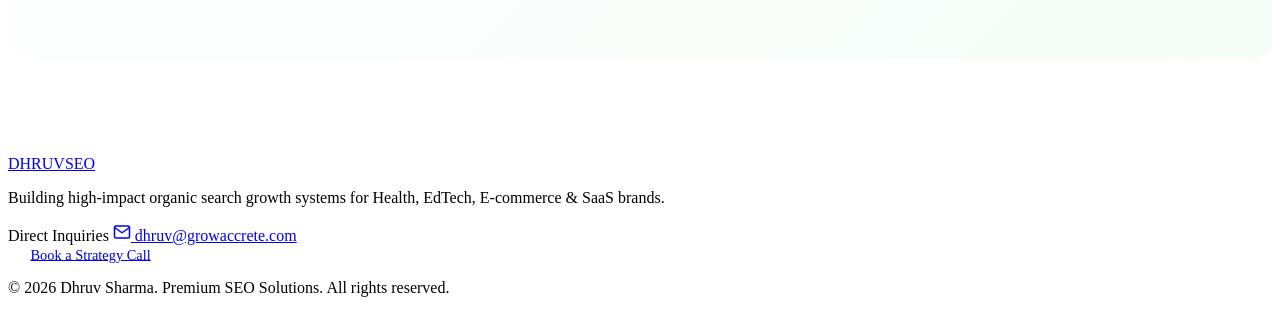
==== commit 2516229d: "Add files via upload" ====
--- a/Portfolio By AI/case-study-template.html
+++ b/Portfolio By AI/case-study-template.html
@@ -3,7 +3,7 @@
 <head>
     <meta charset="UTF-8">
     <meta name="viewport" content="width=device-width, initial-scale=1.0">
-    <title>Project Name | Dhruv Sharma SEO</title>
+    <title>Case Study Template | Dhruv Sharma SEO</title>
     <link rel="stylesheet" href="../style.css">
     <!-- Google tag (gtag.js) -->
     <script async src="https://www.googletagmanager.com/gtag/js?id=G-2NXP7V7Y64"></script>
@@ -36,36 +36,232 @@
             <a href="../index.html#portfolio">More Case Studies</a>
             <a href="mailto:dhruv@growaccrete.com">Contact</a>
         </div>
-        <a href="javascript:void(0)" onclick="Calendly.initPopupWidget({url: 'https://calendly.com/dhruvsharma0279'});return false;" class="nav-cta">Book a Strategy Call</a>
+        <a href="https://calendly.com/dhruvsharma0279" target="_blank" rel="noopener" onclick="Calendly.initPopupWidget({url: 'https://calendly.com/dhruvsharma0279'});return false;" class="nav-cta">Book a Strategy Call</a>
     </nav>
 
-    <header class="hero" style="min-height: 60vh; text-align: center;">
-        <div class="container hero-content" style="max-width: 900px; margin: 0 auto;">
-            <h1 data-aos="fade-up"><span class="gradient-text">Project Title</span></h1>
-            <p data-aos="fade-up" style="font-size: 1.5rem;">A brief, high-impact summary of the project's core achievement (e.g., 269% growth).</p>
+    <!-- 1. Hero Section with Proof -->
+    <header class="hero case-hero">
+        <div class="container">
+            <div class="hero-proof-grid">
+                <!-- Text Column (Left on Desktop, Top on Mobile) -->
+                <div class="hero-text-col" data-aos="fade-right">
+                    <img src="../assets/allofficials-logo.webp" alt="Client Logo" class="hero-client-logo" width="96" height="96" loading="eager" fetchpriority="high">
+                    <h1>[Client Name] <span class="gradient-text">[Niche] SEO</span></h1>
+                    <p class="hero-summary">A brief, high-impact summary of the project's core achievement (e.g. Scaling organic traffic by <span style="color: var(--primary-color); font-weight: bold;">+269%</span> in 5 months).</p>
+                    
+                    <div class="hero-cta-group">
+                        <a href="#results" class="hero-proof-btn">
+                            <svg width="18" height="18" viewBox="0 0 24 24" fill="none" stroke="currentColor" stroke-width="2.5" stroke-linecap="round" stroke-linejoin="round">
+                                <path d="M6 9l6 6 6-6"></path>
+                            </svg>
+                            See the Proof
+                        </a>
+                        <a href="https://calendly.com/dhruvsharma0279" target="_blank" rel="noopener" onclick="Calendly.initPopupWidget({url: 'https://calendly.com/dhruvsharma0279'});return false;" class="btn outline-btn">Book a Strategy Call</a>
+                    </div>
+                </div>
+
+                <!-- Proof Column (Right on Desktop, Below Headline on Mobile) -->
+                <div class="hero-proof-col" data-aos="fade-left">
+                    <div class="hero-proof-card">
+                        <div class="hero-proof-img-wrap clickable-image" data-caption="Verified performance growth from Google Search Console">
+                            <span class="proof-zoom-badge">
+                                <svg width="12" height="12" viewBox="0 0 24 24" fill="none" stroke="currentColor" stroke-width="2.5"><circle cx="11" cy="11" r="8"></circle><line x1="21" y1="21" x2="16.65" y2="16.65"></line></svg>
+                                Click to Expand
+                            </span>
+                            <picture>
+                                <source srcset="../assets/allofficials-gsc.webp" type="image/webp">
+                                <img src="../assets/allofficials-gsc.png" alt="Google Search Console Performance Graph" width="1906" height="793" loading="eager" fetchpriority="high">
+                            </picture>
+                        </div>
+                        <div class="hero-proof-caption">
+                            <svg width="16" height="16" viewBox="0 0 24 24" fill="none" stroke="currentColor" stroke-width="2.5" stroke-linecap="round" stroke-linejoin="round">
+                                <path d="M22 11.08V12a10 10 0 1 1-5.93-9.14"></path>
+                                <polyline points="22 4 12 14.01 9 11.01"></polyline>
+                            </svg>
+                            Verified data from Google Search Console
+                        </div>
+                    </div>
+                </div>
+            </div>
+
+            <!-- Hero Stats Grid with Real Values Hardcoded in HTML -->
+            <div class="stats-grid" style="margin-top: 2rem; position: relative; z-index: 5;">
+                <div class="stat-card glass" data-aos="zoom-in">
+                    <span class="stat-number" data-target="269" data-prefix="+" data-suffix="%">+269%</span>
+                    <span class="stat-label">Organic Traffic Growth</span>
+                </div>
+                <div class="stat-card glass" data-aos="zoom-in" data-aos-delay="100">
+                    <span style="font-size: 3rem; font-weight: 700; color: #fff; display: block; margin-bottom: 0.5rem;">Page 1</span>
+                    <span class="stat-label">Money Keyword Rankings</span>
+                </div>
+                <div class="stat-card glass" data-aos="zoom-in" data-aos-delay="200">
+                    <span class="stat-number" data-target="400" data-suffix="K+">400K+</span>
+                    <span class="stat-label">Total Clicks Generated</span>
+                </div>
+            </div>
         </div>
     </header>
 
+    <!-- 4. Sticky Jump-Link Navigation Bar -->
+    <nav class="sticky-nav-bar" aria-label="Case Study Navigation">
+        <div class="container sticky-nav-inner">
+            <a href="#results" class="jump-link active">Results</a>
+            <a href="#proof" class="jump-link">Proof</a>
+            <a href="#strategy" class="jump-link">Strategy</a>
+            <a href="#contact" class="jump-link">Contact</a>
+        </div>
+    </nav>
+
     <main class="container">
-        
-        <!-- TL;DR Metrics -->
-        <div class="stats-grid" style="margin-top: -50px; position: relative; z-index: 5; margin-bottom: 2rem;">
-            <div class="stat-card glass" data-aos="zoom-in">
-                <span class="stat-number" data-target="0" data-suffix="">0</span>
-                <span class="stat-label">Metric 1</span>
-            </div>
-            <div class="stat-card glass" data-aos="zoom-in" data-aos-delay="100">
-                <span class="stat-number" data-target="0" data-suffix="">0</span>
-                <span class="stat-label">Metric 2</span>
-            </div>
-            <div class="stat-card glass" data-aos="zoom-in" data-aos-delay="200">
-                <span class="stat-number" data-target="0" data-suffix="%">0</span>
-                <span class="stat-label">Growth Metric</span>
-            </div>
-        </div>
-
-        <!-- 1. What I Had (The Challenge) -->
-        <section id="challenge">
+
+        <!-- 3. Proof Strip Section (Directly Below Hero & Nav) -->
+        <section id="proof" class="proof-strip-section" data-aos="fade-up">
+            <div class="proof-strip-header">
+                <span class="verified-dot"></span>
+                <span>Verified Results</span>
+            </div>
+            <div class="proof-strip-grid">
+                <!-- Thumbnail 1: GSC Performance -->
+                <div class="proof-strip-card" data-caption="Verified Google Search Console click and impression growth trajectory">
+                    <div class="proof-thumb-wrap">
+                        <picture>
+                            <source srcset="../assets/allofficials-gsc.webp" type="image/webp">
+                            <img src="../assets/allofficials-gsc.png" alt="Google Search Console Performance Report" width="1906" height="793" loading="lazy" decoding="async">
+                        </picture>
+                    </div>
+                    <div class="proof-card-footer">
+                        <span class="proof-card-title">GSC Search Trajectory</span>
+                        <span class="proof-card-badge">+269% Clicks</span>
+                    </div>
+                </div>
+
+                <!-- Thumbnail 2: GA4 Analytics -->
+                <div class="proof-strip-card" data-caption="Verified GA4 User Acquisition & Conversion scaling">
+                    <div class="proof-thumb-wrap">
+                        <picture>
+                            <source srcset="../assets/allofficials-ga4-1.webp" type="image/webp">
+                            <img src="../assets/allofficials-ga4-1.png" alt="GA4 Organic Traffic and Conversion Growth" width="1917" height="866" loading="lazy" decoding="async">
+                        </picture>
+                    </div>
+                    <div class="proof-card-footer">
+                        <span class="proof-card-title">GA4 Traffic & Conversion</span>
+                        <span class="proof-card-badge">+180% Users</span>
+                    </div>
+                </div>
+
+                <!-- Thumbnail 3: Keyword Rankings -->
+                <div class="proof-strip-card" data-caption="Verified Top Performing Money Keyword Rankings">
+                    <div class="proof-thumb-wrap">
+                        <picture>
+                            <source srcset="../assets/allofficials-keywords.webp" type="image/webp">
+                            <img src="../assets/allofficials-keywords.png" alt="Money Keyword Rankings Comparison" width="1000" height="500" loading="lazy" decoding="async">
+                        </picture>
+                    </div>
+                    <div class="proof-card-footer">
+                        <span class="proof-card-title">Money Keyword Rankings</span>
+                        <span class="proof-card-badge">Top 5-10</span>
+                    </div>
+                </div>
+            </div>
+        </section>
+
+        <!-- 5c. Results (Outcome Tables + All Proof Screenshots) -->
+        <section id="results" class="results-section">
+            <div class="section-header" data-aos="fade-up">
+                <h2>What Was <span class="gradient-text">the Outcome</span></h2>
+            </div>
+            
+            <!-- Growth Tables -->
+            <div style="margin-bottom: 4rem;">
+                <h3 style="font-size: 1.8rem; margin-bottom: 1.5rem; color: #fff;">1. Primary Growth Metric</h3>
+                <div class="split-grid">
+                    <div class="glass" style="padding: 2.5rem;">
+                        <h4 style="color: var(--text-dim); margin-bottom: 1rem;">Before</h4>
+                        <ul style="list-style: none; padding-left: 0; color: #fff;">
+                            <li style="margin-bottom: 0.5rem;"><strong style="color: var(--primary-color);">Data</strong> Point 1</li>
+                            <li style="margin-bottom: 0.5rem;"><strong style="color: var(--primary-color);">Data</strong> Point 2</li>
+                        </ul>
+                    </div>
+                    <div class="glass" style="padding: 2rem; border: 1px solid var(--primary-color);">
+                        <h4 style="color: var(--primary-color); margin-bottom: 1rem;">After</h4>
+                        <table style="width: 100%; color: #fff; text-align: left; border-collapse: collapse;">
+                            <tr style="border-bottom: 1px solid rgba(255,255,255,0.1);">
+                                <th style="padding: 0.5rem 0;">Metric</th><th style="padding: 0.5rem 0;">After</th><th style="padding: 0.5rem 0;">Growth</th>
+                            </tr>
+                            <tr style="border-bottom: 1px solid rgba(255,255,255,0.1);">
+                                <td style="padding: 0.5rem 0;">Metric Name</td><td style="padding: 0.5rem 0;">Value</td><td style="color: var(--primary-color); font-weight: bold;">+%</td>
+                            </tr>
+                        </table>
+                    </div>
+                </div>
+                <!-- Images for Results -->
+                <div class="content-proof-card">
+                    <div class="content-proof-img-wrap">
+                        <picture>
+                            <source srcset="../assets/allofficials-gsc.webp" type="image/webp">
+                            <img src="../assets/allofficials-gsc.png" class="clickable-image" alt="Verification Screenshot" width="1906" height="793" loading="lazy" decoding="async">
+                        </picture>
+                        <span class="content-proof-badge">
+                            <svg width="12" height="12" viewBox="0 0 24 24" fill="none" stroke="currentColor" stroke-width="2.5" stroke-linecap="round" stroke-linejoin="round">
+                                <circle cx="11" cy="11" r="8"></circle>
+                                <line x1="21" y1="21" x2="16.65" y2="16.65"></line>
+                            </svg>
+                            Click to Expand
+                        </span>
+                    </div>
+                    <div class="content-proof-caption">
+                        <svg width="14" height="14" viewBox="0 0 24 24" fill="none" stroke="currentColor" stroke-width="3" stroke-linecap="round" stroke-linejoin="round">
+                            <polyline points="20 6 9 17 4 12"></polyline>
+                        </svg>
+                        <span>Verified Performance Report Data</span>
+                    </div>
+                </div>
+            </div>
+
+            <!-- Flow Data Box -->
+            <div style="display: grid; grid-template-columns: repeat(auto-fit, minmax(250px, 1fr)); gap: 2rem; margin-bottom: 4rem;">
+                <!-- Highlight 1 -->
+                <div class="glass" style="padding: 2rem; text-align: center;">
+                    <h3 style="color: var(--text-dim); font-size: 1.1rem; text-transform: uppercase;">2. Key Highlight 1</h3>
+                    <div style="font-size: 2.5rem; font-weight: 700; color: #fff; margin: 1rem 0;">Start &rarr; End</div>
+                    <p style="color: var(--primary-color);">Metric Description</p>
+                    <p style="font-size: 0.9rem; color: var(--text-dim); margin-top: 0.5rem;">Context note</p>
+                </div>
+                <!-- Highlight 2 -->
+                <div class="glass" style="padding: 2rem; text-align: center; border: 1px solid var(--secondary-color);">
+                    <h3 style="color: var(--text-dim); font-size: 1.1rem; text-transform: uppercase;">3. Key Highlight 2</h3>
+                    <div style="font-size: 2.5rem; font-weight: 700; color: #fff; margin: 1rem 0;">Start &rarr; End</div>
+                    <p style="color: var(--secondary-color);">Metric Description</p>
+                    <p style="font-size: 0.9rem; color: var(--text-dim); margin-top: 0.5rem;">Context note</p>
+                </div>
+            </div>
+        </section>
+
+        <!-- 5d. Before vs After Comparison -->
+        <section id="comparison" class="comparison-section" style="margin-top: 2rem;">
+            <div class="section-header" data-aos="fade-up">
+                <h2>Before vs After <span class="gradient-text">Comparison</span></h2>
+            </div>
+            <div class="split-grid-no-gap" data-aos="fade-up" data-aos-delay="100">
+                <div class="glass summary-left" style="padding: 3.5rem; background: rgba(231, 76, 60, 0.05); border-radius: 20px 0 0 20px; border-right: none;">
+                    <h3 style="color: #e74c3c; margin-bottom: 1.5rem; text-align: center; font-size: 1.8rem;">Before</h3>
+                    <ul style="color: var(--text-dim); list-style: none; padding: 0; display: flex; flex-direction: column; gap: 1rem;">
+                        <li>✖ Negative point 1</li>
+                        <li>✖ Negative point 2</li>
+                    </ul>
+                </div>
+                <div class="glass summary-right" style="padding: 3.5rem; background: rgba(46, 204, 113, 0.05); border-radius: 0 20px 20px 0; border: 1px solid var(--primary-color);">
+                    <h3 style="color: var(--primary-color); margin-bottom: 1.5rem; text-align: center; font-size: 1.8rem;">After</h3>
+                    <ul style="color: #fff; list-style: none; padding: 0; display: flex; flex-direction: column; gap: 1rem; font-weight: 500;">
+                        <li>✔ <span style="color: var(--primary-color);">Positive</span> outcome 1</li>
+                        <li>✔ <span style="color: var(--primary-color);">Positive</span> outcome 2</li>
+                    </ul>
+                </div>
+            </div>
+        </section>
+
+        <!-- 5e. The Starting Problem ("What I Had") -->
+        <section id="challenge" class="challenge-section">
             <div class="section-header" data-aos="fade-up">
                 <h2>What <span class="gradient-text">I Had</span></h2>
             </div>
@@ -80,8 +276,8 @@
             </div>
         </section>
 
-        <!-- 2. What I Did (The Strategy) -->
-        <section id="strategy">
+        <!-- 5f. What I Did (Strategy) -->
+        <section id="strategy" class="strategy-section">
             <div class="section-header" data-aos="fade-up">
                 <h2>What <span class="gradient-text">I Did</span></h2>
             </div>
@@ -119,91 +315,14 @@
             </div>
         </section>
 
-        <!-- 3. What Was the Outcome -->
-        <section id="outcome">
-            <div class="section-header" data-aos="fade-up">
-                <h2>What Was <span class="gradient-text">the Outcome</span></h2>
-            </div>
-            
-            <!-- Growth Tables -->
-            <div style="margin-bottom: 4rem;">
-                <h3 style="font-size: 1.8rem; margin-bottom: 1.5rem; color: #fff;">1. Primary Growth Metric</h3>
-                <div class="split-grid">
-                    <div class="glass" style="padding: 2.5rem;">
-                        <h4 style="color: var(--text-dim); margin-bottom: 1rem;">Before</h4>
-                        <ul style="list-style: none; padding-left: 0; color: #fff;">
-                            <li style="margin-bottom: 0.5rem;"><strong style="color: var(--primary-color);">Data</strong> Point 1</li>
-                            <li style="margin-bottom: 0.5rem;"><strong style="color: var(--primary-color);">Data</strong> Point 2</li>
-                        </ul>
-                    </div>
-                    <div class="glass" style="padding: 2rem; border: 1px solid var(--primary-color);">
-                        <h4 style="color: var(--primary-color); margin-bottom: 1rem;">After</h4>
-                        <table style="width: 100%; color: #fff; text-align: left; border-collapse: collapse;">
-                            <tr style="border-bottom: 1px solid rgba(255,255,255,0.1);">
-                                <th style="padding: 0.5rem 0;">Metric</th><th style="padding: 0.5rem 0;">After</th><th style="padding: 0.5rem 0;">Growth</th>
-                            </tr>
-                            <tr style="border-bottom: 1px solid rgba(255,255,255,0.1);">
-                                <td style="padding: 0.5rem 0;">Metric Name</td><td style="padding: 0.5rem 0;">Value</td><td style="color: var(--primary-color); font-weight: bold;">+%</td>
-                            </tr>
-                        </table>
-                    </div>
-                </div>
-                <!-- Optional Images -->
-                <div style="margin-top: 1.5rem; text-align: center; color: var(--text-dim); padding: 2rem;" class="glass">
-                    [Insert Verification Screenshot Here]
-                </div>
-            </div>
-
-            <!-- Flow Data Box -->
-            <div style="display: grid; grid-template-columns: repeat(auto-fit, minmax(250px, 1fr)); gap: 2rem; margin-bottom: 4rem;">
-                <!-- Highlight 1 -->
-                <div class="glass" style="padding: 2rem; text-align: center;">
-                    <h3 style="color: var(--text-dim); font-size: 1.1rem; text-transform: uppercase;">2. Key Highlight 1</h3>
-                    <div style="font-size: 2.5rem; font-weight: 700; color: #fff; margin: 1rem 0;">Start &rarr; End</div>
-                    <p style="color: var(--primary-color);">Metric Description</p>
-                    <p style="font-size: 0.9rem; color: var(--text-dim); margin-top: 0.5rem;">Context note</p>
-                </div>
-                <!-- Highlight 2 -->
-                <div class="glass" style="padding: 2rem; text-align: center; border: 1px solid var(--secondary-color);">
-                    <h3 style="color: var(--text-dim); font-size: 1.1rem; text-transform: uppercase;">3. Key Highlight 2</h3>
-                    <div style="font-size: 2.5rem; font-weight: 700; color: #fff; margin: 1rem 0;">Start &rarr; End</div>
-                    <p style="color: var(--secondary-color);">Metric Description</p>
-                    <p style="font-size: 0.9rem; color: var(--text-dim); margin-top: 0.5rem;">Context note</p>
-                </div>
-            </div>
-        </section>
-
-        <!-- 4. Summary -->
-        <section id="summary">
-            <div class="section-header" data-aos="fade-up">
-                <h2><span class="gradient-text">Summary</span></h2>
-            </div>
-            <div class="split-grid-no-gap" data-aos="fade-up" data-aos-delay="100">
-                <div class="glass summary-left" style="padding: 3.5rem; background: rgba(231, 76, 60, 0.05); border-radius: 20px 0 0 20px; border-right: none;">
-                    <h3 style="color: #e74c3c; margin-bottom: 1.5rem; text-align: center; font-size: 1.8rem;">Before</h3>
-                    <ul style="color: var(--text-dim); list-style: none; padding: 0; display: flex; flex-direction: column; gap: 1rem;">
-                        <li>✖ Negative point 1</li>
-                        <li>✖ Negative point 2</li>
-                    </ul>
-                </div>
-                <div class="glass summary-right" style="padding: 3.5rem; background: rgba(46, 204, 113, 0.05); border-radius: 0 20px 20px 0; border: 1px solid var(--primary-color);">
-                    <h3 style="color: var(--primary-color); margin-bottom: 1.5rem; text-align: center; font-size: 1.8rem;">After</h3>
-                    <ul style="color: #fff; list-style: none; padding: 0; display: flex; flex-direction: column; gap: 1rem; font-weight: 500;">
-                        <li>✔ <span style="color: var(--primary-color);">Positive</span> outcome 1</li>
-                        <li>✔ <span style="color: var(--primary-color);">Positive</span> outcome 2</li>
-                    </ul>
-                </div>
-            </div>
-        </section>
-
-        <!-- 5. Final One-Liner -->
-        <section style="text-align: center; padding-bottom: 6rem;">
+        <!-- 5g. Quote + Final CTA -->
+        <section id="contact" class="cta-section" style="text-align: center; padding-bottom: 6rem;">
             <div class="glass" data-aos="zoom-in" style="padding: 4rem 3rem; border: 2px solid var(--primary-color); box-shadow: 0 0 40px var(--primary-glow); background: linear-gradient(135deg, rgba(255,255,255,0.03) 0%, rgba(46,204,113,0.05) 100%); border-radius: 20px;">
                 <h2 style="font-size: 2rem; line-height: 1.6; color: #fff; font-weight: 300; margin-bottom: 2rem;">
                     <span style="font-weight: 700; color: var(--primary-color);">Scaled [Project]</span> from [X] to [Y], generating <span style="color: var(--primary-color); font-weight: 700;">[Key Result]</span>, while achieving <span style="color: var(--primary-color); font-weight: 700;">[Secondary Result]</span> through [Strategy Used].
                 </h2>
                 <div style="display: flex; gap: 1rem; justify-content: center; align-items: center; flex-wrap: wrap;">
-                    <a href="javascript:void(0)" onclick="Calendly.initPopupWidget({url: 'https://calendly.com/dhruvsharma0279'});return false;" class="btn primary-btn">Book a Strategy Call</a>
+                    <a href="https://calendly.com/dhruvsharma0279" target="_blank" rel="noopener" onclick="Calendly.initPopupWidget({url: 'https://calendly.com/dhruvsharma0279'});return false;" class="btn primary-btn">Book a Strategy Call</a>
                     <a href="mailto:dhruv@growaccrete.com" class="btn outline-btn glass" style="display: inline-flex; align-items: center; gap: 8px;">
                         <svg width="18" height="18" viewBox="0 0 24 24" fill="none" stroke="currentColor" stroke-width="2" stroke-linecap="round" stroke-linejoin="round">
                             <path d="M4 4h16c1.1 0 2 .9 2 2v12c0 1.1-.9 2-2 2H4c-1.1 0-2-.9-2-2V6c0-1.1.9-2 2-2z"></path>
@@ -235,7 +354,7 @@
                 </a>
             </div>
             <div class="footer-actions">
-                <a href="javascript:void(0)" onclick="Calendly.initPopupWidget({url: 'https://calendly.com/dhruvsharma0279'});return false;" class="btn primary-btn" style="font-size: 0.9rem; padding: 0.6rem 1.4rem;">Book a Strategy Call</a>
+                <a href="https://calendly.com/dhruvsharma0279" target="_blank" rel="noopener" onclick="Calendly.initPopupWidget({url: 'https://calendly.com/dhruvsharma0279'});return false;" class="btn primary-btn" style="font-size: 0.9rem; padding: 0.6rem 1.4rem;">Book a Strategy Call</a>
             </div>
         </div>
         <div class="container footer-bottom">
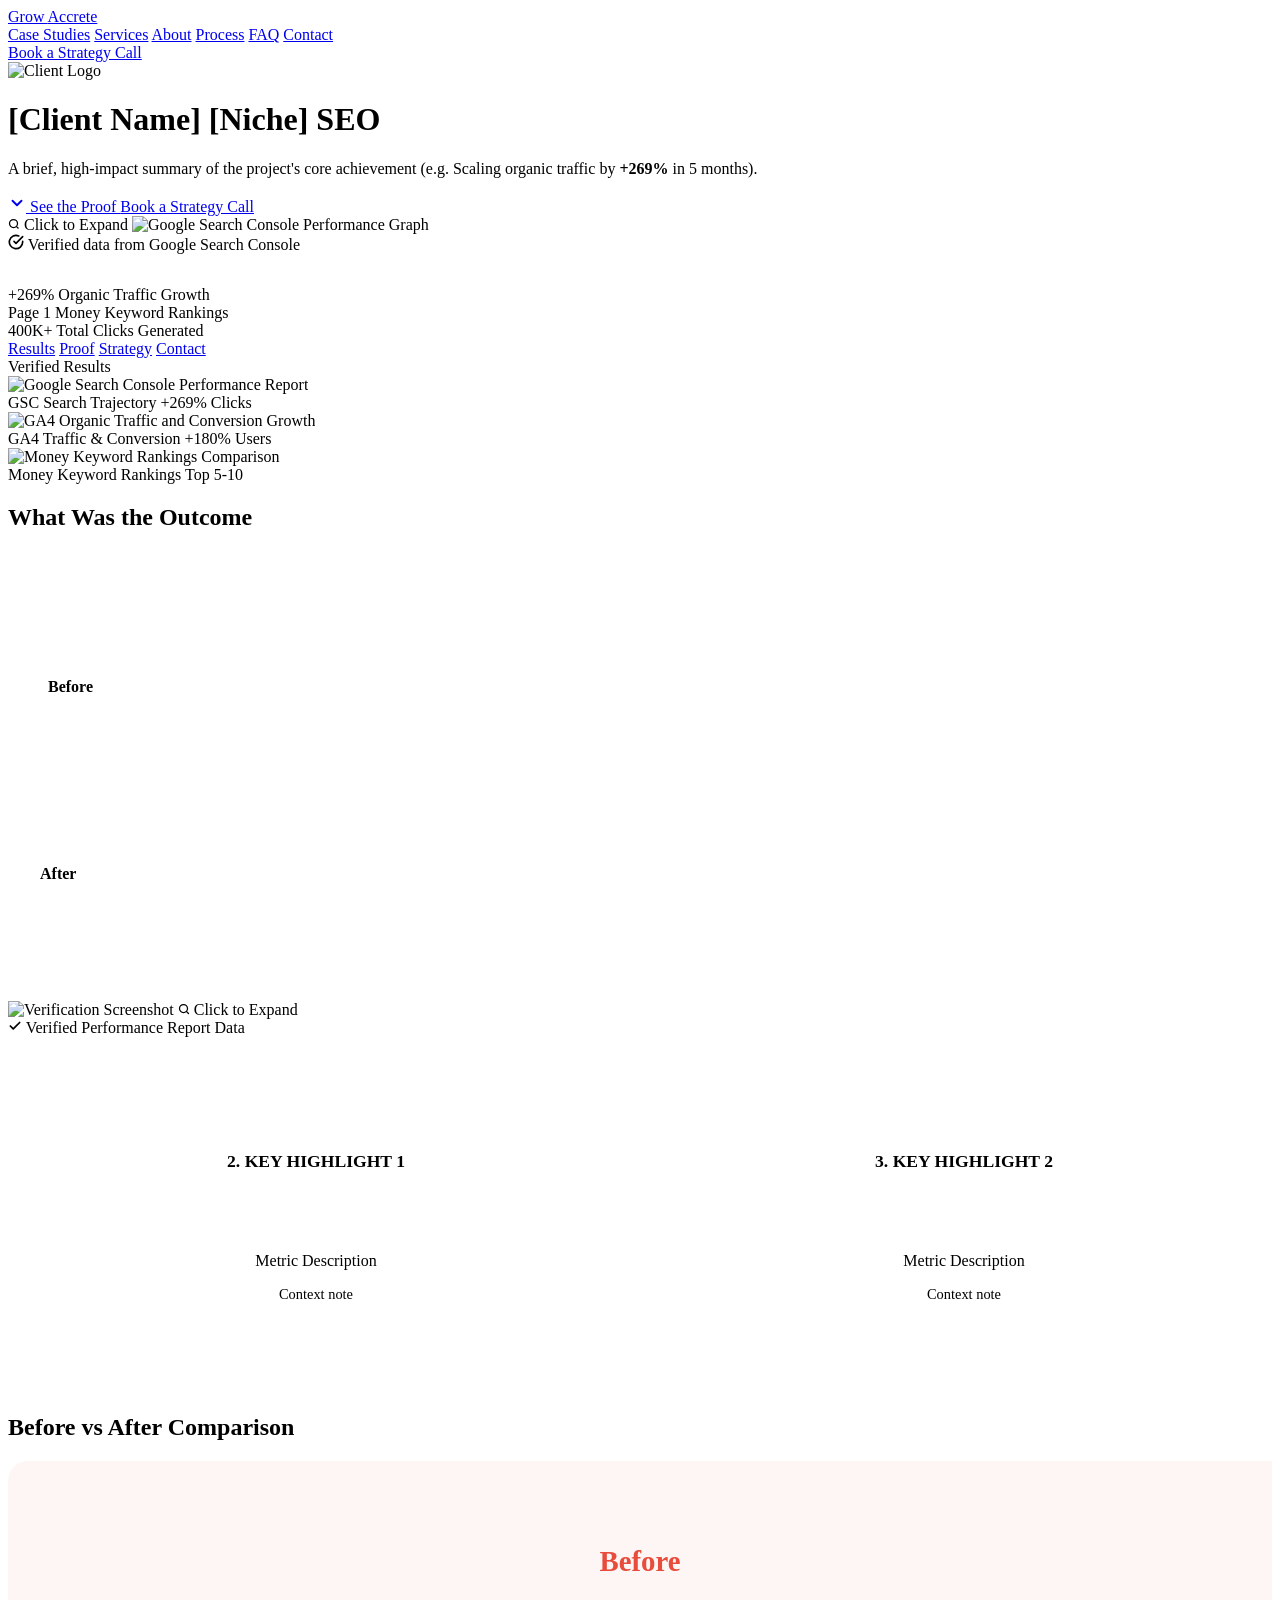
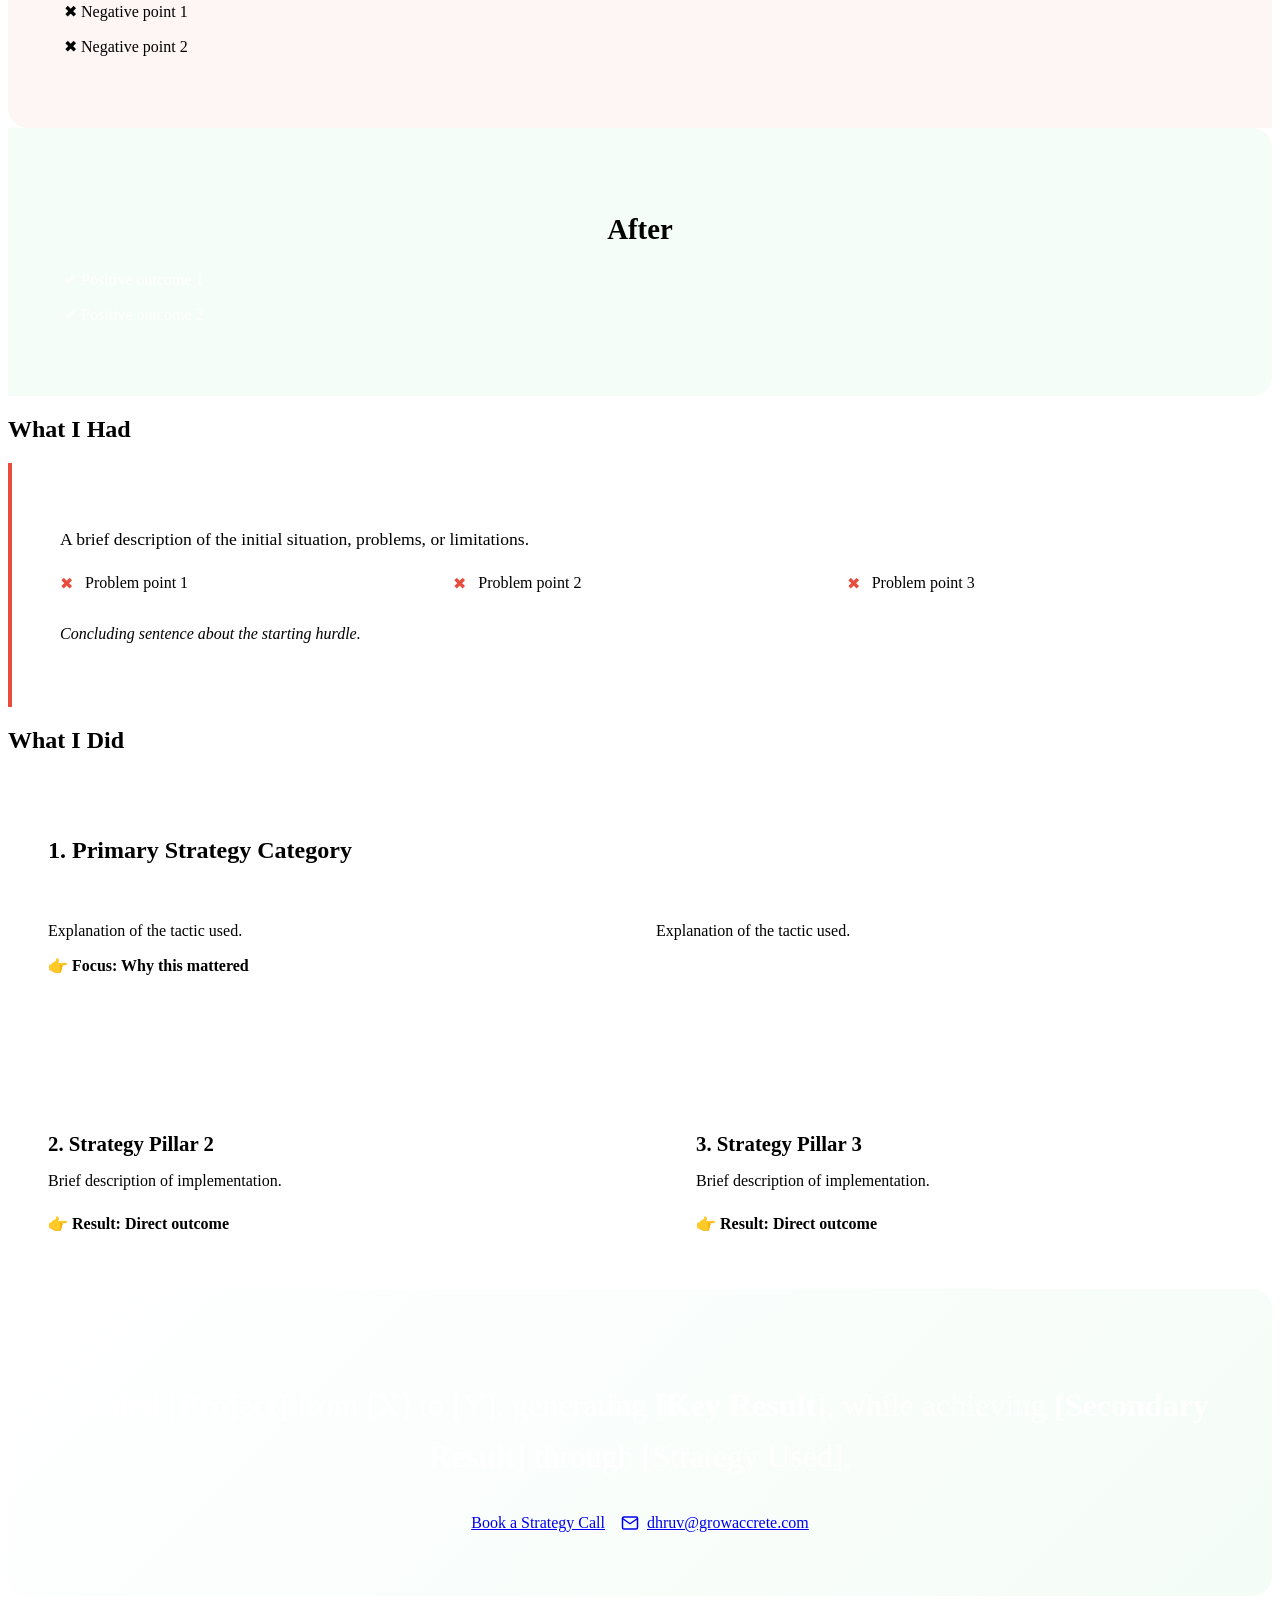
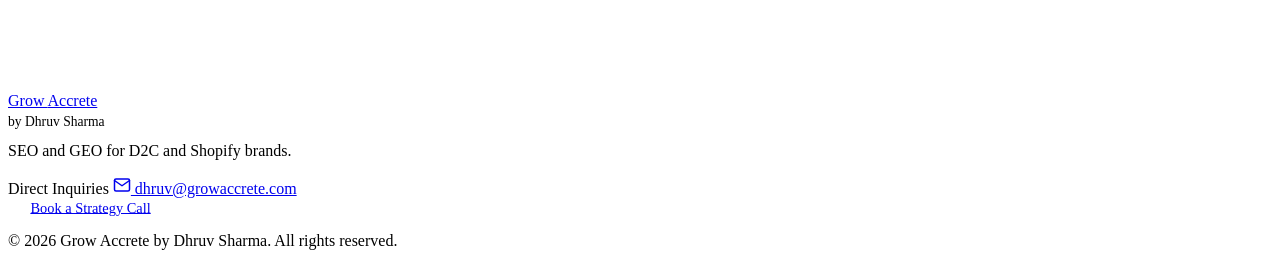
==== commit bf267d46: "Add files via upload" ====
--- a/Portfolio By AI/case-study-template.html
+++ b/Portfolio By AI/case-study-template.html
@@ -30,13 +30,19 @@
 <body>
 
     <!-- Global Navigation -->
-    <nav class="global-nav">
-        <a href="../index.html" class="nav-brand">DHRUV<span>SEO</span></a>
+    <nav class="global-nav" aria-label="Main Navigation">
+        <a href="../index.html" class="nav-brand">Grow <span>Accrete</span></a>
         <div class="nav-links">
-            <a href="../index.html#portfolio">More Case Studies</a>
-            <a href="mailto:dhruv@growaccrete.com">Contact</a>
-        </div>
-        <a href="https://calendly.com/dhruvsharma0279" target="_blank" rel="noopener" onclick="Calendly.initPopupWidget({url: 'https://calendly.com/dhruvsharma0279'});return false;" class="nav-cta">Book a Strategy Call</a>
+            <a href="../index.html#portfolio">Case Studies</a>
+            <a href="../index.html#services">Services</a>
+            <a href="../index.html#about">About</a>
+            <a href="../index.html#process">Process</a>
+            <a href="../index.html#faq">FAQ</a>
+            <a href="../index.html#contact">Contact</a>
+        </div>
+        <a href="https://calendly.com/dhruvsharma0279" target="_blank" rel="noopener"
+            onclick="Calendly.initPopupWidget({url: 'https://calendly.com/dhruvsharma0279'});return false;"
+            class="nav-cta">Book a Strategy Call</a>
     </nav>
 
     <!-- 1. Hero Section with Proof -->
@@ -91,7 +97,7 @@
                     <span class="stat-label">Organic Traffic Growth</span>
                 </div>
                 <div class="stat-card glass" data-aos="zoom-in" data-aos-delay="100">
-                    <span style="font-size: 3rem; font-weight: 700; color: #fff; display: block; margin-bottom: 0.5rem;">Page 1</span>
+                    <span class="stat-number">Page 1</span>
                     <span class="stat-label">Money Keyword Rankings</span>
                 </div>
                 <div class="stat-card glass" data-aos="zoom-in" data-aos-delay="200">
@@ -340,13 +346,17 @@
     <footer class="site-footer">
         <div class="container footer-content">
             <div class="footer-brand">
-                <a href="../index.html" class="nav-brand">DHRUV<span>SEO</span></a>
-                <p>Building high-impact organic search growth systems for Health, EdTech, E-commerce & SaaS brands.</p>
+                <a href="../index.html" class="nav-brand">Grow <span>Accrete</span></a>
+                <span
+                    style="display: block; font-size: 0.85rem; color: var(--text-dim); margin-top: 0.25rem; font-weight: 500;">by
+                    Dhruv Sharma</span>
+                <p style="margin-top: 0.75rem;">SEO and GEO for D2C and Shopify brands.</p>
             </div>
             <div class="footer-contact">
                 <span class="footer-heading">Direct Inquiries</span>
                 <a href="mailto:dhruv@growaccrete.com" class="footer-email-link">
-                    <svg width="18" height="18" viewBox="0 0 24 24" fill="none" stroke="currentColor" stroke-width="2" stroke-linecap="round" stroke-linejoin="round">
+                    <svg width="18" height="18" viewBox="0 0 24 24" fill="none" stroke="currentColor" stroke-width="2"
+                        stroke-linecap="round" stroke-linejoin="round">
                         <path d="M4 4h16c1.1 0 2 .9 2 2v12c0 1.1-.9 2-2 2H4c-1.1 0-2-.9-2-2V6c0-1.1.9-2 2-2z"></path>
                         <polyline points="22,6 12,13 2,6"></polyline>
                     </svg>
@@ -354,11 +364,13 @@
                 </a>
             </div>
             <div class="footer-actions">
-                <a href="https://calendly.com/dhruvsharma0279" target="_blank" rel="noopener" onclick="Calendly.initPopupWidget({url: 'https://calendly.com/dhruvsharma0279'});return false;" class="btn primary-btn" style="font-size: 0.9rem; padding: 0.6rem 1.4rem;">Book a Strategy Call</a>
+                <a href="https://calendly.com/dhruvsharma0279" target="_blank" rel="noopener"
+                    onclick="Calendly.initPopupWidget({url: 'https://calendly.com/dhruvsharma0279'});return false;"
+                    class="btn primary-btn" style="font-size: 0.9rem; padding: 0.6rem 1.4rem;">Book a Strategy Call</a>
             </div>
         </div>
         <div class="container footer-bottom">
-            <p>&copy; 2026 Dhruv Sharma. Premium SEO Solutions. All rights reserved.</p>
+            <p>&copy; 2026 Grow Accrete by Dhruv Sharma. All rights reserved.</p>
         </div>
     </footer>
 
